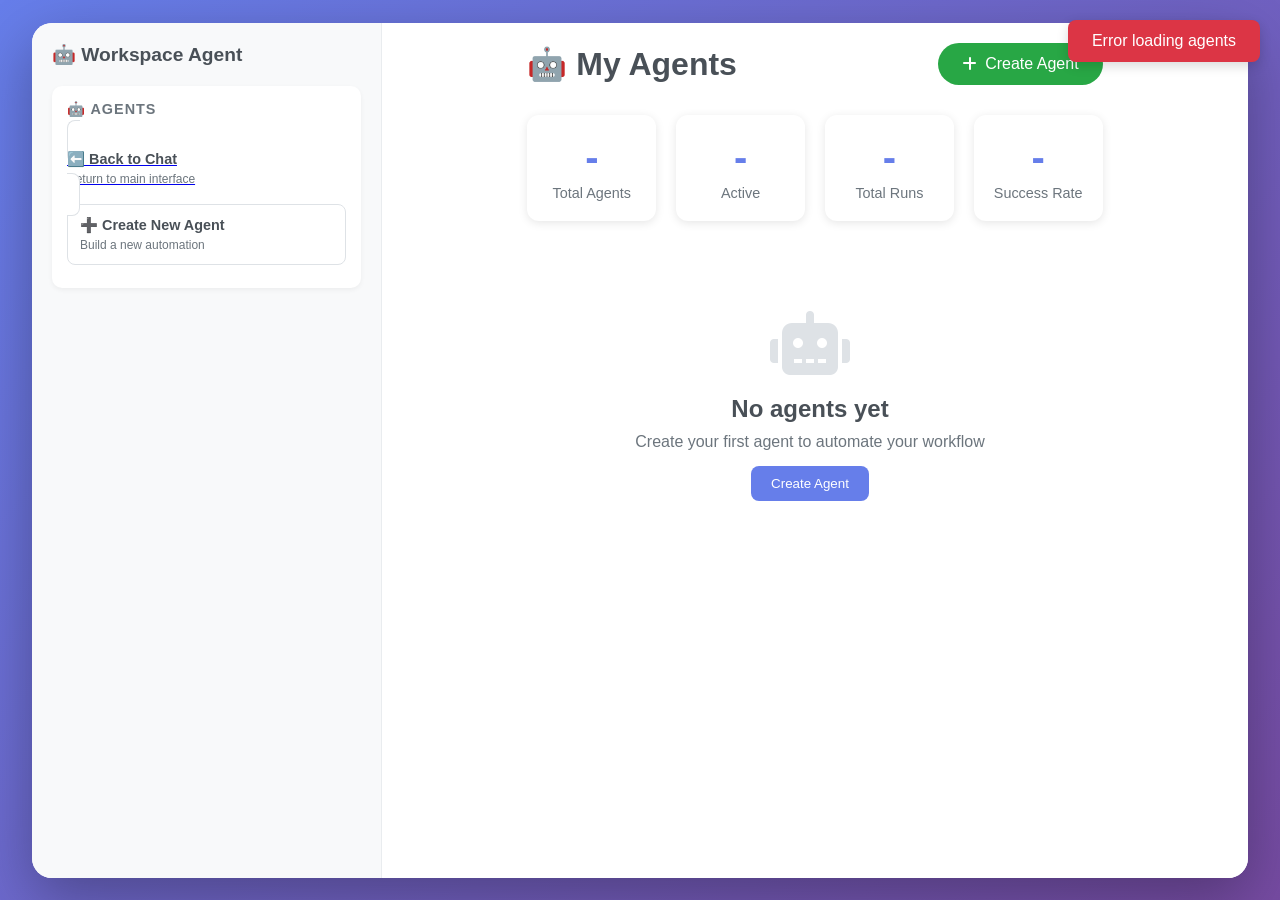
==== templates/agents.html @ d71be3e0 "New Repository" ====
<!DOCTYPE html>
<html lang="en">
<head>
    <meta charset="UTF-8">
    <meta name="viewport" content="width=device-width, initial-scale=1.0">
    <title>My Agents - Workspace Agent</title>
    <link rel="stylesheet" href="/static/style.css">
    <link rel="stylesheet" href="https://cdnjs.cloudflare.com/ajax/libs/font-awesome/6.0.0/css/all.min.css">
    <style>
        .agents-container {
            padding: 20px;
            max-width: 1200px;
            margin: 0 auto;
            height: 100%;
            display: flex;
            flex-direction: column;
        }
        
        .agents-header {
            display: flex;
            justify-content: space-between;
            align-items: center;
            margin-bottom: 30px;
            flex-shrink: 0;
        }
        
        .agents-header h1 {
            color: #495057;
            font-size: 2rem;
        }
        
        .create-agent-btn-large {
            background: #28a745;
            color: white;
            border: none;
            padding: 12px 24px;
            border-radius: 30px;
            font-size: 1rem;
            font-weight: 500;
            cursor: pointer;
            display: flex;
            align-items: center;
            gap: 8px;
            transition: all 0.2s;
        }
        
        .create-agent-btn-large:hover {
            background: #218838;
            transform: translateY(-2px);
            box-shadow: 0 5px 15px rgba(40, 167, 69, 0.3);
        }
        
        .stats-overview {
            display: grid;
            grid-template-columns: repeat(4, 1fr);
            gap: 20px;
            margin-bottom: 30px;
            flex-shrink: 0;
        }
        
        .stat-card {
            background: white;
            padding: 20px;
            border-radius: 12px;
            box-shadow: 0 2px 10px rgba(0,0,0,0.1);
            text-align: center;
        }
        
        .stat-value {
            font-size: 2.5rem;
            font-weight: bold;
            color: #667eea;
            margin-bottom: 5px;
        }
        
        .stat-label {
            color: #6c757d;
            font-size: 0.9rem;
        }
        
        .agent-grid {
            display: grid;
            grid-template-columns: repeat(auto-fill, minmax(350px, 1fr));
            gap: 20px;
            overflow-y: auto;
            padding-right: 10px;
        }
        
        .agent-card {
            background: white;
            border-radius: 12px;
            padding: 20px;
            box-shadow: 0 2px 10px rgba(0,0,0,0.1);
            transition: all 0.2s;
            border-left: 4px solid;
        }
        
        .agent-card.active {
            border-left-color: #28a745;
        }
        
        .agent-card.paused {
            border-left-color: #ffc107;
        }
        
        .agent-card.terminated {
            border-left-color: #dc3545;
            opacity: 0.7;
        }
        
        .agent-header {
            display: flex;
            justify-content: space-between;
            align-items: center;
            margin-bottom: 15px;
        }
        
        .agent-name {
            font-size: 1.2rem;
            font-weight: 600;
            color: #495057;
        }
        
        .agent-status {
            padding: 4px 12px;
            border-radius: 20px;
            font-size: 0.75rem;
            font-weight: 600;
            text-transform: uppercase;
        }
        
        .status-active {
            background: #d4edda;
            color: #155724;
        }
        
        .status-paused {
            background: #fff3cd;
            color: #856404;
        }
        
        .status-terminated {
            background: #f8d7da;
            color: #721c24;
        }
        
        .agent-trigger {
            background: #f8f9fa;
            padding: 12px;
            border-radius: 8px;
            margin: 10px 0;
            font-size: 0.9rem;
        }
        
        .trigger-label {
            font-weight: 600;
            color: #6c757d;
            margin-right: 5px;
        }
        
        .agent-actions-list {
            margin: 15px 0;
        }
        
        .action-item {
            padding: 8px;
            margin-bottom: 5px;
            background: #f8f9fa;
            border-radius: 6px;
            font-size: 0.9rem;
        }
        
        .action-item i {
            width: 20px;
            color: #667eea;
            margin-right: 8px;
        }
        
        .agent-stats {
            display: flex;
            justify-content: space-between;
            margin: 15px 0;
            padding: 10px 0;
            border-top: 1px solid #e9ecef;
            border-bottom: 1px solid #e9ecef;
        }
        
        .stat-item {
            text-align: center;
        }
        
        .stat-item-value {
            font-weight: 600;
            color: #495057;
        }
        
        .stat-item-label {
            font-size: 0.7rem;
            color: #6c757d;
        }
        
        .agent-actions {
            display: flex;
            gap: 10px;
            margin-top: 15px;
        }
        
        .agent-btn {
            flex: 1;
            padding: 8px;
            border: none;
            border-radius: 6px;
            cursor: pointer;
            font-size: 0.85rem;
            transition: all 0.2s;
        }
        
        .agent-btn-play {
            background: #28a745;
            color: white;
        }
        
        .agent-btn-play:hover {
            background: #218838;
        }
        
        .agent-btn-pause {
            background: #ffc107;
            color: #495057;
        }
        
        .agent-btn-pause:hover {
            background: #e0a800;
        }
        
        .agent-btn-stop {
            background: #dc3545;
            color: white;
        }
        
        .agent-btn-stop:hover {
            background: #c82333;
        }
        
        .agent-btn-edit {
            background: #6c757d;
            color: white;
        }
        
        .agent-btn-edit:hover {
            background: #5a6268;
        }
        
        .empty-state {
            text-align: center;
            padding: 60px;
            color: #6c757d;
            grid-column: 1 / -1;
        }
        
        .empty-state i {
            font-size: 4rem;
            margin-bottom: 20px;
            color: #dee2e6;
        }
        
        .empty-state h3 {
            font-size: 1.5rem;
            margin-bottom: 10px;
            color: #495057;
        }
        
        .back-btn {
            display: inline-flex;
            align-items: center;
            gap: 8px;
            padding: 10px 20px;
            background: #6c757d;
            color: white;
            text-decoration: none;
            border-radius: 8px;
            transition: background 0.2s;
        }
        
        .back-btn:hover {
            background: #5a6268;
        }
        
        /* Modal Styles */
        .modal {
            display: none;
            position: fixed;
            top: 0;
            left: 0;
            width: 100%;
            height: 100%;
            background: rgba(0,0,0,0.5);
            justify-content: center;
            align-items: center;
            z-index: 1000;
        }
        
        .modal.active {
            display: flex;
        }
        
        .modal-content {
            background: white;
            padding: 30px;
            border-radius: 15px;
            width: 90%;
            max-width: 600px;
            max-height: 80vh;
            overflow-y: auto;
        }
        
        .modal-content h2 {
            color: #495057;
            margin-bottom: 20px;
        }
        
        .modal-content h3 {
            color: #6c757d;
            font-size: 1rem;
            margin: 15px 0 10px;
        }
        
        .modal-content textarea {
            width: 100%;
            padding: 12px;
            margin-bottom: 15px;
            border: 2px solid #e9ecef;
            border-radius: 8px;
            font-size: 0.95rem;
            font-family: inherit;
        }
        
        .modal-content input[type="text"] {
            width: 100%;
            padding: 12px;
            margin-bottom: 15px;
            border: 2px solid #e9ecef;
            border-radius: 8px;
            font-size: 0.95rem;
        }
        
        .example-box {
            background: #f8f9fa;
            padding: 12px;
            border-radius: 8px;
            margin-bottom: 10px;
            cursor: pointer;
            transition: background 0.2s;
        }
        
        .example-box:hover {
            background: #e9ecef;
        }
        
        .example-box i {
            color: #667eea;
            margin-right: 8px;
        }
        
        .modal-actions {
            display: flex;
            gap: 10px;
            justify-content: flex-end;
            margin-top: 20px;
        }
        
        .btn-primary {
            background: #667eea;
            color: white;
            border: none;
            padding: 10px 20px;
            border-radius: 8px;
            cursor: pointer;
            transition: background 0.2s;
        }
        
        .btn-primary:hover {
            background: #5a67d8;
        }
        
        .btn-secondary {
            background: #e9ecef;
            color: #495057;
            border: none;
            padding: 10px 20px;
            border-radius: 8px;
            cursor: pointer;
            transition: background 0.2s;
        }
        
        .btn-secondary:hover {
            background: #dee2e6;
        }

        /* Notification Styles */
        .notification {
            position: fixed;
            top: 20px;
            right: 20px;
            padding: 12px 24px;
            color: white;
            border-radius: 8px;
            box-shadow: 0 4px 12px rgba(0,0,0,0.15);
            z-index: 9999;
            animation: slideIn 0.3s ease;
        }

        .notification.success {
            background: #28a745;
        }

        .notification.error {
            background: #dc3545;
        }

        @keyframes slideIn {
            from {
                transform: translateX(100%);
                opacity: 0;
            }
            to {
                transform: translateX(0);
                opacity: 1;
            }
        }

        @keyframes slideOut {
            from {
                transform: translateX(0);
                opacity: 1;
            }
            to {
                transform: translateX(100%);
                opacity: 0;
            }
        }
        
        @media (max-width: 768px) {
            .stats-overview {
                grid-template-columns: repeat(2, 1fr);
            }
            
            .agent-grid {
                grid-template-columns: 1fr;
            }
        }
    </style>
</head>
<body>
    <div class="container">
        <!-- Sidebar -->
        <div class="sidebar">
            <h2>🤖 Workspace Agent</h2>
            <div class="sidebar-section">
                <h3>🤖 AGENTS</h3>
                <a href="/" class="quick-action">
                    <h4>⬅️ Back to Chat</h4>
                    <p>Return to main interface</p>
                </a>
                <div class="quick-action" onclick="showCreateAgentModal()">
                    <h4>➕ Create New Agent</h4>
                    <p>Build a new automation</p>
                </div>
            </div>
        </div>
        
        <!-- Main Content -->
        <div class="main-content">
            <div class="agents-container">
                <div class="agents-header">
                    <h1>🤖 My Agents</h1>
                    <button class="create-agent-btn-large" onclick="showCreateAgentModal()">
                        <i class="fas fa-plus"></i> Create Agent
                    </button>
                </div>
                
                <!-- Stats Overview -->
                <div class="stats-overview" id="statsOverview">
                    <div class="stat-card">
                        <div class="stat-value" id="totalAgents">-</div>
                        <div class="stat-label">Total Agents</div>
                    </div>
                    <div class="stat-card">
                        <div class="stat-value" id="activeAgents">-</div>
                        <div class="stat-label">Active</div>
                    </div>
                    <div class="stat-card">
                        <div class="stat-value" id="totalRuns">-</div>
                        <div class="stat-label">Total Runs</div>
                    </div>
                    <div class="stat-card">
                        <div class="stat-value" id="successRate">-</div>
                        <div class="stat-label">Success Rate</div>
                    </div>
                </div>
                
                <!-- Agent Grid -->
                <div class="agent-grid" id="agentGrid">
                    <div class="empty-state">
                        <i class="fas fa-robot"></i>
                        <h3>No agents yet</h3>
                        <p>Create your first agent to automate your workflow</p>
                        <button class="btn-primary" onclick="showCreateAgentModal()" style="margin-top: 15px;">
                            Create Agent
                        </button>
                    </div>
                </div>
            </div>
        </div>
    </div>
    
    <!-- Create Agent Modal -->
    <div class="modal" id="createAgentModal">
        <div class="modal-content">
            <h2>🤖 Create New Agent</h2>
            <p style="color: #6c757d; margin-bottom: 20px;">Describe what you want to automate in plain English</p>
            
            <!-- Agent Name Input -->
            <div style="margin-bottom: 20px;">
                <label for="agentName" style="display: block; margin-bottom: 8px; color: #495057; font-weight: 500;">
                    Agent Name (optional)
                </label>
                <input type="text" id="agentName" placeholder="e.g., Email Forwarder, Task Reminder" 
                       style="width: 100%; padding: 12px; border: 2px solid #e9ecef; border-radius: 8px; font-size: 0.95rem;">
                <p style="font-size: 0.8rem; color: #6c757d; margin-top: 5px;">
                    If not specified, a name will be generated automatically
                </p>
            </div>
            
            <div style="margin-bottom: 20px;">
                <h3>📝 Examples (click to use)</h3>
                <div class="example-box" onclick="fillExample(1)">
                    <i class="fas fa-envelope"></i> "call it Email Forwarder: when I get email from venkat, forward it to shashank"
                </div>
                <div class="example-box" onclick="fillExample(2)">
                    <i class="fas fa-clock"></i> "name it Weekly Sync: every Monday at 10 AM, create task 'Weekly team sync'"
                </div>
                <div class="example-box" onclick="fillExample(3)">
                    <i class="fas fa-file"></i> "called Report Summarizer: when file is added to Drive folder 'Reports', summarize it"
                </div>
                <div class="example-box" onclick="fillExample(4)">
                    <i class="fas fa-tasks"></i> "Daily Task Lister: every day at 9 AM, list my pending tasks"
                </div>
            </div>
            
            <textarea id="agentDescription" rows="4" placeholder="Describe your agent in detail..." 
                      style="width: 100%; padding: 12px; border: 2px solid #e9ecef; border-radius: 8px; margin-bottom: 15px; font-family: inherit;"></textarea>
            
            <div class="modal-actions">
                <button class="btn-secondary" onclick="closeModal('createAgentModal')">Cancel</button>
                <button class="btn-primary" onclick="createAgent()">Create Agent</button>
            </div>
        </div>
    </div>
    
    <script>
        let agents = [];
        
        // Load agents on page load
        document.addEventListener('DOMContentLoaded', function() {
            loadAgents();
        });
        
        function loadAgents() {
            fetch('/api/agents')
                .then(res => res.json())
                .then(data => {
                    if (data.success && data.data) {
                        agents = data.data;
                        displayAgents(agents);
                        updateStats(agents);
                    }
                })
                .catch(err => {
                    console.error('Error loading agents:', err);
                    showNotification('Error loading agents', 'error');
                });
        }
        
        function displayAgents(agents) {
            const grid = document.getElementById('agentGrid');
            
            if (!agents || agents.length === 0) {
                grid.innerHTML = `
                    <div class="empty-state">
                        <i class="fas fa-robot"></i>
                        <h3>No agents yet</h3>
                        <p>Create your first agent to automate your workflow</p>
                        <button class="btn-primary" onclick="showCreateAgentModal()" style="margin-top: 15px;">
                            Create Agent
                        </button>
                    </div>
                `;
                return;
            }
            
            let html = '';
            agents.forEach((agent, index) => {
                // CRITICAL: Get the ID safely
                let agentId = agent._id || agent.id;
                
                // If no ID found, skip this agent
                if (!agentId) {
                    console.error('❌ Agent has no ID:', agent);
                    return;
                }
                
                // Convert to string and trim
                agentId = String(agentId).trim();
                
                const statusClass = agent.status === 'active' ? 'status-active' : 
                                   agent.status === 'paused' ? 'status-paused' : 'status-terminated';
                
                // Parse actions
                let actionsHtml = '';
                if (agent.actions && agent.actions.length > 0) {
                    agent.actions.forEach(action => {
                        let icon = 'fa-bolt';
                        if (action.type === 'forward_email') icon = 'fa-forward';
                        else if (action.type === 'create_task') icon = 'fa-tasks';
                        else if (action.type === 'send_reply') icon = 'fa-reply';
                        else if (action.type === 'summarize_and_email') icon = 'fa-file-alt';
                        
                        actionsHtml += `
                            <div class="action-item">
                                <i class="fas ${icon}"></i>
                                ${action.type.replace(/_/g, ' ')}: ${JSON.stringify(action)}
                            </div>
                        `;
                    });
                }
                
                // Trigger display
                let triggerDisplay = `${agent.trigger_type}: `;
                if (agent.trigger_config) {
                    triggerDisplay += JSON.stringify(agent.trigger_config);
                }
                
                // Escape agent name for onclick (handle quotes)
                const escapedName = agent.name.replace(/'/g, "\\'");
                
                html += `
                    <div class="agent-card ${agent.status}" data-agent-id="${agentId}">
                        <div class="agent-header">
                            <span class="agent-name">${agent.name}</span>
                            <span class="agent-status ${statusClass}">${agent.status}</span>
                        </div>
                        
                        <div class="agent-trigger">
                            <span class="trigger-label">Trigger:</span> ${triggerDisplay}
                        </div>
                        
                        <div class="agent-actions-list">
                            ${actionsHtml || '<div class="action-item">No actions configured</div>'}
                        </div>
                        
                        <div class="agent-stats">
                            <div class="stat-item">
                                <div class="stat-item-value">${agent.run_count || 0}</div>
                                <div class="stat-item-label">Runs</div>
                            </div>
                            <div class="stat-item">
                                <div class="stat-item-value">${agent.success_count || 0}</div>
                                <div class="stat-item-label">Success</div>
                            </div>
                            <div class="stat-item">
                                <div class="stat-item-value">${agent.last_run ? new Date(agent.last_run).toLocaleDateString() : 'Never'}</div>
                                <div class="stat-item-label">Last Run</div>
                            </div>
                        </div>
                        
                        <div class="agent-actions">
                            ${agent.status === 'active' ? 
                                `<button class="agent-btn agent-btn-pause" onclick="updateStatus('${agentId}', 'paused', event)">
                                    <i class="fas fa-pause"></i> Pause
                                </button>` : 
                                `<button class="agent-btn agent-btn-play" onclick="updateStatus('${agentId}', 'active', event)">
                                    <i class="fas fa-play"></i> Activate
                                </button>`
                            }
                            <button class="agent-btn agent-btn-stop" onclick="deleteAgent('${agentId}', '${escapedName}', event)">
                                <i class="fas fa-stop"></i> Delete
                            </button>
                        </div>
                    </div>
                `;
            });
            
            grid.innerHTML = html;
        }
        
        function updateStats(agents) {
            const total = agents.length;
            const active = agents.filter(a => a.status === 'active').length;
            const totalRuns = agents.reduce((sum, a) => sum + (a.run_count || 0), 0);
            const totalSuccess = agents.reduce((sum, a) => sum + (a.success_count || 0), 0);
            const successRate = totalRuns > 0 ? Math.round((totalSuccess / totalRuns) * 100) : 0;
            
            document.getElementById('totalAgents').textContent = total;
            document.getElementById('activeAgents').textContent = active;
            document.getElementById('totalRuns').textContent = totalRuns;
            document.getElementById('successRate').textContent = successRate + '%';
        }
        
        function showCreateAgentModal() {
            document.getElementById('createAgentModal').classList.add('active');
        }
        
        function closeModal(modalId) {
            document.getElementById(modalId).classList.remove('active');
        }
        
        function fillExample(num) {
            const examples = [
                {
                    desc: "when I get email from venkat, forward it to shashank",
                    name: "Email Forwarder"
                },
                {
                    desc: "every Monday at 10 AM, create task 'Weekly team sync'",
                    name: "Weekly Sync"
                },
                {
                    desc: "when file is added to Drive folder 'Reports', summarize it",
                    name: "Report Summarizer"
                },
                {
                    desc: "every day at 9 AM, list my pending tasks",
                    name: "Daily Task Lister"
                }
            ];
            
            document.getElementById('agentDescription').value = examples[num-1].desc;
            document.getElementById('agentName').value = examples[num-1].name;
        }
        
        function createAgent() {
            const description = document.getElementById('agentDescription').value;
            const customName = document.getElementById('agentName').value.trim();
            
            if (!description) {
                alert('Please describe your agent');
                return;
            }
            
            // If user provided a custom name, prepend it to the description
            let finalDescription = description;
            if (customName) {
                // Check if description already has a name pattern
                if (!description.toLowerCase().includes('call it') && 
                    !description.toLowerCase().includes('name it') && 
                    !description.toLowerCase().includes('called') &&
                    !description.match(/^[a-zA-Z0-9\s_-]+:/)) {
                    // Add the name to the beginning
                    finalDescription = `call it "${customName}": ${description}`;
                }
            }
            
            // Show loading state
            const createBtn = document.querySelector('#createAgentModal .btn-primary');
            const originalText = createBtn.textContent;
            createBtn.disabled = true;
            createBtn.innerHTML = '<i class="fas fa-spinner fa-spin"></i> Creating...';
            
            fetch('/api/agents/create', {
                method: 'POST',
                headers: { 'Content-Type': 'application/json' },
                body: JSON.stringify({ description: finalDescription })
            })
            .then(res => res.json())
            .then(data => {
                if (data.success) {
                    showNotification('✅ Agent created successfully!', 'success');
                    closeModal('createAgentModal');
                    document.getElementById('agentDescription').value = '';
                    document.getElementById('agentName').value = '';
                    loadAgents();
                } else {
                    showNotification('❌ ' + (data.message || 'Failed to create agent'), 'error');
                }
            })
            .catch(err => {
                console.error('Error:', err);
                showNotification('❌ Error creating agent', 'error');
            })
            .finally(() => {
                createBtn.disabled = false;
                createBtn.textContent = originalText;
            });
        }
        
        function updateStatus(agentId, status, event) {
            // If agentId is an object, try to extract the ID
            if (agentId && typeof agentId === 'object') {
                console.error('❌ agentId is an object!', agentId);
                showNotification('Error: Invalid agent ID format', 'error');
                return;
            }
            
            // Ensure it's a string
            const safeAgentId = String(agentId).trim();
            
            // Validate it's a 24-character hex string
            const isValidObjectId = /^[0-9a-fA-F]{24}$/.test(safeAgentId);
            
            if (!isValidObjectId) {
                console.error('❌ Invalid ObjectId format:', safeAgentId);
                showNotification(`Error: Invalid agent ID format`, 'error');
                return;
            }
            
            // Show loading state on the button
            const button = event?.target;
            if (button) {
                const originalText = button.innerHTML;
                button.disabled = true;
                button.innerHTML = '<i class="fas fa-spinner fa-spin"></i>';
                button.dataset.originalText = originalText;
            }
            
            fetch(`/api/agents/${safeAgentId}/status`, {
                method: 'PUT',
                headers: { 'Content-Type': 'application/json' },
                body: JSON.stringify({ status: status })
            })
            .then(res => res.json())
            .then(data => {
                if (data.success) {
                    showNotification(`✅ Agent ${status} successfully`, 'success');
                    loadAgents();
                } else {
                    showNotification(data.message || `Failed to ${status} agent`, 'error');
                    if (button) {
                        button.disabled = false;
                        button.innerHTML = button.dataset.originalText || (status === 'paused' ? 'Pause' : 'Activate');
                    }
                }
            })
            .catch(err => {
                console.error('Error:', err);
                showNotification('Error updating agent', 'error');
                if (button) {
                    button.disabled = false;
                    button.innerHTML = button.dataset.originalText || (status === 'paused' ? 'Pause' : 'Activate');
                }
            });
        }
        
        function deleteAgent(agentId, agentName, event) {
            // If agentId is an object, try to extract the ID
            if (agentId && typeof agentId === 'object') {
                console.error('❌ agentId is an object!', agentId);
                showNotification('Error: Invalid agent ID format', 'error');
                return;
            }
            
            // Ensure it's a string
            const safeAgentId = String(agentId).trim();
            
            // Validate it's a 24-character hex string
            const isValidObjectId = /^[0-9a-fA-F]{24}$/.test(safeAgentId);
            
            if (!isValidObjectId) {
                console.error('❌ Invalid ObjectId format:', safeAgentId);
                showNotification('Error: Invalid agent ID format', 'error');
                return;
            }
            
            if (!confirm(`Are you sure you want to delete "${agentName}"? This cannot be undone.`)) {
                return;
            }
            
            // Show loading state on the button
            const button = event?.target;
            if (button) {
                const originalText = button.innerHTML;
                button.disabled = true;
                button.innerHTML = '<i class="fas fa-spinner fa-spin"></i>';
                button.dataset.originalText = originalText;
            }
            
            fetch(`/api/agents/${safeAgentId}`, {
                method: 'DELETE'
            })
            .then(res => res.json())
            .then(data => {
                if (data.success) {
                    showNotification('✅ Agent deleted successfully', 'success');
                    loadAgents();
                } else {
                    showNotification(data.message || 'Failed to delete agent', 'error');
                    if (button) {
                        button.disabled = false;
                        button.innerHTML = button.dataset.originalText || 'Delete';
                    }
                }
            })
            .catch(err => {
                console.error('Error:', err);
                showNotification('Error deleting agent', 'error');
                if (button) {
                    button.disabled = false;
                    button.innerHTML = button.dataset.originalText || 'Delete';
                }
            });
        }
        
        // Notification function
        function showNotification(message, type = 'success') {
            const notification = document.createElement('div');
            notification.className = `notification ${type}`;
            notification.textContent = message;
            document.body.appendChild(notification);
            
            setTimeout(() => {
                notification.style.animation = 'slideOut 0.3s ease';
                setTimeout(() => notification.remove(), 300);
            }, 3000);
        }
    </script>
</body>
</html>
---- static/style.css ----
/* static/style.css */

* {
    margin: 0;
    padding: 0;
    box-sizing: border-box;
}

body {
    font-family: -apple-system, BlinkMacSystemFont, 'Segoe UI', Roboto, Oxygen, Ubuntu, sans-serif;
    background: linear-gradient(135deg, #667eea 0%, #764ba2 100%);
    height: 100vh;
    display: flex;
    justify-content: center;
    align-items: center;
}

.container {
    width: 95%;
    max-width: 1600px;
    height: 95vh;
    background: white;
    border-radius: 20px;
    box-shadow: 0 20px 60px rgba(0,0,0,0.3);
    display: flex;
    overflow: hidden;
}

/* Sidebar */
.sidebar {
    width: 350px;
    background: #f8f9fa;
    border-right: 1px solid #e9ecef;
    padding: 20px;
    overflow-y: auto;
}

.sidebar h2 {
    color: #495057;
    margin-bottom: 20px;
    font-size: 1.2rem;
}

.sidebar-section {
    margin-bottom: 25px;
    background: white;
    border-radius: 10px;
    padding: 15px;
    box-shadow: 0 2px 5px rgba(0,0,0,0.05);
}

.sidebar-section h3 {
    color: #6c757d;
    font-size: 0.9rem;
    margin-bottom: 15px;
    text-transform: uppercase;
    letter-spacing: 1px;
    display: flex;
    align-items: center;
    gap: 5px;
}

.quick-action {
    padding: 12px;
    border-radius: 8px;
    margin-bottom: 8px;
    cursor: pointer;
    border: 1px solid #dee2e6;
    transition: all 0.2s;
    background: white;
}

.quick-action:hover {
    background: #e9ecef;
    transform: translateX(5px);
}

.quick-action h4 {
    font-size: 0.9rem;
    color: #495057;
    margin-bottom: 4px;
}

.quick-action p {
    font-size: 0.75rem;
    color: #6c757d;
}

.task-action { border-left: 3px solid #28a745; }
.note-action { border-left: 3px solid #ffc107; }
.calendar-action { border-left: 3px solid #17a2b8; }
.meet-action { border-left: 3px solid #dc3545; }
.image-action { border-left: 3px solid #ff6b6b; }
.file-action { border-left: 3px solid #6c757d; }
.summary-action { border-left: 3px solid #28a745; }

/* Main Content */
.main-content {
    flex: 1;
    display: flex;
    flex-direction: column;
    background: white;
}

/* Header */
.header {
    padding: 15px 20px;
    border-bottom: 1px solid #e9ecef;
    background: white;
    display: flex;
    justify-content: space-between;
    align-items: center;
}

.header h1 {
    color: #495057;
    font-size: 1.3rem;
}

.header p {
    color: #6c757d;
    font-size: 0.9rem;
}

/* ========== DROPDOWN STYLES ========== */
.dropdown {
    position: relative;
    display: inline-block;
}

.dropdown-btn {
    color: white;
    border: none;
    padding: 10px 20px;
    border-radius: 25px;
    cursor: pointer;
    font-size: 0.95rem;
    font-weight: 500;
    display: flex;
    align-items: center;
    gap: 8px;
    transition: all 0.2s;
}

.dropdown-btn i {
    font-size: 1.1rem;
}

.filter-btn {
    background: #667eea;
}

.filter-btn:hover {
    background: #5a67d8;
    transform: translateY(-2px);
    box-shadow: 0 5px 15px rgba(102, 126, 234, 0.3);
}

.friends-btn {
    background: #28a745;
}

.friends-btn:hover {
    background: #218838;
    transform: translateY(-2px);
    box-shadow: 0 5px 15px rgba(40, 167, 69, 0.3);
}

/* Quick Actions Button - NEW */
.quick-actions-btn {
    background: #ff6b6b;
}

.quick-actions-btn:hover {
    background: #ff5252;
    transform: translateY(-2px);
    box-shadow: 0 5px 15px rgba(255, 107, 107, 0.3);
}

/* Agents Button - NEW */
.agents-btn {
    background: #9c88ff;
}

.agents-btn:hover {
    background: #8c76ff;
    transform: translateY(-2px);
    box-shadow: 0 5px 15px rgba(156, 136, 255, 0.3);
}

/* Analytics Button - NEW */
.analytics-btn {
    background: #17a2b8;
    color: white;
    border: none;
    padding: 10px 20px;
    border-radius: 25px;
    cursor: pointer;
    font-size: 0.95rem;
    font-weight: 500;
    display: flex;
    align-items: center;
    gap: 8px;
    transition: all 0.2s;
    text-decoration: none;
}

.analytics-btn:hover {
    background: #138496;
    transform: translateY(-2px);
    box-shadow: 0 5px 15px rgba(23, 162, 184, 0.3);
}

/* History Button */
.history-btn {
    background: #6c757d;
    color: white;
    border: none;
    padding: 10px 20px;
    border-radius: 25px;
    cursor: pointer;
    font-size: 0.95rem;
    font-weight: 500;
    display: flex;
    align-items: center;
    gap: 8px;
    transition: all 0.2s;
    text-decoration: none;
}

.history-btn:hover {
    background: #5a6268;
    transform: translateY(-2px);
    box-shadow: 0 5px 15px rgba(108, 117, 125, 0.3);
}

.history-btn i {
    font-size: 1.1rem;
}

.dropdown-content {
    display: none;
    position: absolute;
    top: 100%;
    right: 0;
    background: white;
    min-width: 280px;
    max-width: 350px;
    border-radius: 12px;
    box-shadow: 0 10px 30px rgba(0,0,0,0.2);
    z-index: 1000;
    margin-top: 10px;
    overflow: hidden;
}

.dropdown-content.show {
    display: block;
    animation: slideDown 0.3s ease;
}

@keyframes slideDown {
    from {
        opacity: 0;
        transform: translateY(-10px);
    }
    to {
        opacity: 1;
        transform: translateY(0);
    }
}

/* Wide dropdown for Quick Actions - NEW */
.dropdown-wide {
    width: 700px !important;
    max-width: 700px !important;
    padding: 15px;
}

.dropdown-grid {
    display: grid;
    grid-template-columns: repeat(4, 1fr);
    gap: 15px;
}

.dropdown-column {
    display: flex;
    flex-direction: column;
}

.dropdown-column a {
    margin-bottom: 5px;
    padding: 8px 10px;
    color: #495057;
    text-decoration: none;
    border-radius: 6px;
    transition: background 0.2s;
    font-size: 0.9rem;
}

.dropdown-column a:hover {
    background: #f8f9fa;
}

.dropdown-column a i {
    width: 20px;
    margin-right: 8px;
    color: #667eea;
}

.dropdown-section {
    padding: 15px;
    border-bottom: 1px solid #e9ecef;
}

.dropdown-section:last-child {
    border-bottom: none;
}

.dropdown-section-title {
    font-size: 0.8rem;
    font-weight: 600;
    color: #6c757d;
    text-transform: uppercase;
    letter-spacing: 0.5px;
    margin-bottom: 10px;
}

.dropdown-content a {
    color: #495057;
    padding: 10px 15px;
    text-decoration: none;
    display: flex;
    align-items: center;
    gap: 10px;
    border-radius: 8px;
    transition: all 0.2s;
    font-size: 0.95rem;
    cursor: pointer;
}

.dropdown-content a i {
    width: 20px;
}

.filter-option i {
    color: #667eea;
}

.dropdown-content a:hover {
    background: #f8f9fa;
    transform: translateX(5px);
}

.filter-option.active {
    background: #e3f2fd;
    color: #667eea;
    font-weight: 500;
}

.filter-option.active i {
    color: #667eea;
}

/* Create Agent Button - NEW */
.create-agent-btn {
    background: none;
    border: 1px dashed #28a745;
    color: #28a745;
    padding: 6px 12px;
    border-radius: 20px;
    cursor: pointer;
    font-size: 0.8rem;
    transition: all 0.2s;
}

.create-agent-btn:hover {
    background: #28a745;
    color: white;
}

/* Agents Mini List - NEW */
.agents-mini-list {
    max-height: 200px;
    overflow-y: auto;
}

.agent-mini-item {
    display: flex;
    justify-content: space-between;
    align-items: center;
    padding: 8px 12px;
    border-radius: 6px;
    margin-bottom: 5px;
    background: #f8f9fa;
}

.agent-mini-name {
    font-weight: 500;
    color: #495057;
    font-size: 0.9rem;
}

.agent-mini-status {
    font-size: 0.7rem;
    padding: 2px 6px;
    border-radius: 10px;
    margin-left: 5px;
}

.status-active {
    background: #d4edda;
    color: #155724;
}

.status-paused {
    background: #fff3cd;
    color: #856404;
}

.status-terminated {
    background: #f8d7da;
    color: #721c24;
}

.agent-mini-actions {
    display: flex;
    gap: 5px;
}

.agent-mini-btn {
    background: none;
    border: none;
    cursor: pointer;
    font-size: 0.8rem;
    padding: 4px;
    border-radius: 4px;
}

.agent-mini-btn:hover {
    background: #e9ecef;
}

.view-all-agents {
    color: #667eea;
    text-decoration: none;
    font-size: 0.9rem;
}

.view-all-agents:hover {
    text-decoration: underline;
}

/* Suggestions List - NEW */
.suggestions-list {
    max-height: 200px;
    overflow-y: auto;
}

.suggestion-item {
    padding: 10px;
    margin-bottom: 5px;
    background: #f8f9fa;
    border-radius: 6px;
    cursor: pointer;
    transition: background 0.2s;
}

.suggestion-item:hover {
    background: #e3f2fd;
}

.suggestion-item i {
    margin-right: 8px;
    color: #667eea;
}

/* Friends list in dropdown */
.friends-list-mini {
    max-height: 200px;
    overflow-y: auto;
    margin-top: 5px;
}

.friend-item-mini {
    display: flex;
    align-items: center;
    justify-content: space-between;
    padding: 8px 12px;
    border-radius: 6px;
    transition: background 0.2s;
    font-size: 0.9rem;
    cursor: pointer;
}

.friend-item-mini:hover {
    background: #f8f9fa;
}

.friend-name-mini {
    font-weight: 500;
    color: #495057;
}

.friend-email-mini {
    font-size: 0.75rem;
    color: #6c757d;
    max-width: 150px;
    overflow: hidden;
    text-overflow: ellipsis;
    white-space: nowrap;
}

/* Friends Modal Styles */
.friend-item {
    display: flex;
    align-items: center;
    justify-content: space-between;
    padding: 12px;
    border-bottom: 1px solid #e9ecef;
}

.friend-item:last-child {
    border-bottom: none;
}

.friend-info {
    flex: 1;
}

.friend-name {
    font-weight: 600;
    color: #495057;
    margin-bottom: 4px;
}

.friend-email {
    font-size: 0.85rem;
    color: #6c757d;
}

.friend-actions {
    display: flex;
    gap: 8px;
}

.friend-edit-btn, .friend-delete-btn {
    padding: 6px 12px;
    border: none;
    border-radius: 4px;
    cursor: pointer;
    font-size: 0.85rem;
    transition: all 0.2s;
}

.friend-edit-btn {
    background: #ffc107;
    color: #495057;
}

.friend-edit-btn:hover {
    background: #e0a800;
}

.friend-delete-btn {
    background: #dc3545;
    color: white;
}

.friend-delete-btn:hover {
    background: #c82333;
}

.no-friends {
    text-align: center;
    color: #6c757d;
    padding: 30px;
    font-style: italic;
}

/* User Menu Styles */
.user-menu {
    position: relative;
}

.user-menu-btn {
    background: none;
    border: none;
    cursor: pointer;
    display: flex;
    align-items: center;
    gap: 8px;
    padding: 5px 10px;
    border-radius: 20px;
    background: #f8f9fa;
    transition: all 0.2s;
}

.user-menu-btn:hover {
    background: #e9ecef;
}

.user-avatar {
    width: 30px;
    height: 30px;
    border-radius: 50%;
    object-fit: cover;
}

.user-name {
    color: #495057;
    font-size: 0.9rem;
    font-weight: 500;
}

.user-dropdown {
    display: none;
    position: absolute;
    top: 100%;
    right: 0;
    background: white;
    min-width: 220px;
    border-radius: 8px;
    box-shadow: 0 5px 20px rgba(0,0,0,0.15);
    z-index: 1000;
    margin-top: 10px;
    overflow: hidden;
}

.user-dropdown.show {
    display: block;
    animation: slideDown 0.2s ease;
}

.user-dropdown-header {
    padding: 15px;
    border-bottom: 1px solid #e9ecef;
    background: #f8f9fa;
}

.user-dropdown-name {
    font-weight: 600;
    color: #495057;
    margin-bottom: 4px;
}

.user-dropdown-email {
    font-size: 0.8rem;
    color: #6c757d;
    word-break: break-all;
}

.user-dropdown-item {
    display: flex;
    align-items: center;
    gap: 10px;
    padding: 12px 15px;
    color: #dc3545;
    text-decoration: none;
    transition: background 0.2s;
}

.user-dropdown-item:hover {
    background: #f8f9fa;
}

.user-dropdown-item i {
    width: 20px;
    font-size: 1rem;
}

/* Chat Area */
.chat-area {
    flex: 1;
    padding: 20px;
    overflow-y: auto;
    background: #f8f9fa;
}

.message {
    margin-bottom: 20px;
    max-width: 80%;
    animation: fadeIn 0.3s;
}

@keyframes fadeIn {
    from { opacity: 0; transform: translateY(10px); }
    to { opacity: 1; transform: translateY(0); }
}

.user-message {
    margin-left: auto;
}

.message-content {
    padding: 12px 16px;
    border-radius: 12px;
    font-size: 0.95rem;
    line-height: 1.4;
}

.user-message .message-content {
    background: #667eea;
    color: white;
    border-bottom-right-radius: 4px;
}

.bot-message .message-content {
    background: white;
    color: #495057;
    border-bottom-left-radius: 4px;
    box-shadow: 0 2px 5px rgba(0,0,0,0.1);
}

/* System message style for voice transcripts */
.message.system-message .message-content {
    background: #e9ecef;
    color: #495057;
    font-style: italic;
    border-left: 3px solid #6c757d;
}

.message-time {
    font-size: 0.7rem;
    color: #adb5bd;
    margin-top: 4px;
    margin-left: 8px;
}

/* Task List */
.task-list {
    background: white;
    border-radius: 8px;
    padding: 15px;
    margin-top: 10px;
}

.task-item {
    display: flex;
    align-items: center;
    padding: 10px;
    border-bottom: 1px solid #e9ecef;
}

.task-item:last-child {
    border-bottom: none;
}

.task-checkbox {
    margin-right: 10px;
    width: 20px;
    height: 20px;
    cursor: pointer;
}

.task-content {
    flex: 1;
}

.task-title {
    font-weight: 500;
    color: #495057;
}

.task-title.completed {
    text-decoration: line-through;
    color: #6c757d;
}

.task-due {
    font-size: 0.8rem;
    color: #6c757d;
}

.task-actions {
    display: flex;
    gap: 5px;
}

.task-btn {
    padding: 4px 8px;
    font-size: 0.7rem;
    border: 1px solid #dee2e6;
    background: white;
    border-radius: 4px;
    cursor: pointer;
}

.task-btn:hover {
    background: #667eea;
    color: white;
}

/* Notes Grid */
.notes-grid {
    display: grid;
    grid-template-columns: repeat(auto-fill, minmax(250px, 1fr));
    gap: 15px;
    margin-top: 15px;
}

.note-card {
    background: white;
    border-radius: 8px;
    padding: 15px;
    box-shadow: 0 2px 5px rgba(0,0,0,0.1);
    cursor: pointer;
    transition: transform 0.2s;
    border-left: 3px solid #ffc107;
}

.note-card:hover {
    transform: translateY(-2px);
    box-shadow: 0 5px 15px rgba(0,0,0,0.1);
}

.note-title {
    font-weight: 600;
    color: #495057;
    margin-bottom: 8px;
}

.note-preview {
    color: #6c757d;
    font-size: 0.85rem;
    line-height: 1.4;
    max-height: 60px;
    overflow: hidden;
}

.note-date {
    font-size: 0.7rem;
    color: #adb5bd;
    margin-top: 8px;
}

/* Calendar Events */
.event-list {
    background: white;
    border-radius: 8px;
    padding: 15px;
    margin-top: 10px;
}

.event-item {
    display: flex;
    padding: 12px;
    border-bottom: 1px solid #e9ecef;
}

.event-item:last-child {
    border-bottom: none;
}

.event-time {
    min-width: 100px;
    color: #6c757d;
    font-size: 0.9rem;
}

.event-details {
    flex: 1;
}

.event-title {
    font-weight: 500;
    color: #495057;
    margin-bottom: 4px;
}

.event-link {
    color: #667eea;
    text-decoration: none;
    font-size: 0.8rem;
}

/* Meet Card */
.meet-card {
    background: linear-gradient(135deg, #667eea 0%, #764ba2 100%);
    color: white;
    border-radius: 10px;
    padding: 20px;
    margin: 15px 0;
}

.meet-link {
    background: white;
    color: #495057;
    padding: 10px;
    border-radius: 5px;
    margin-top: 10px;
    word-break: break-all;
}

.meet-link a {
    color: #667eea;
    text-decoration: none;
}

/* File List */
.file-list {
    background: white;
    border-radius: 8px;
    padding: 10px;
    margin-top: 10px;
}

.file-item {
    display: flex;
    align-items: center;
    padding: 8px;
    border-bottom: 1px solid #e9ecef;
    cursor: pointer;
    transition: background 0.2s;
}

.file-item:hover {
    background: #f8f9fa;
}

.file-item:last-child {
    border-bottom: none;
}

.file-icon {
    width: 30px;
    height: 30px;
    background: #e9ecef;
    border-radius: 6px;
    display: flex;
    align-items: center;
    justify-content: center;
    margin-right: 10px;
    font-size: 1.2rem;
}

.file-info {
    flex: 1;
}

.file-name {
    font-weight: 500;
    color: #495057;
    font-size: 0.9rem;
}

.file-type {
    font-size: 0.7rem;
    color: #6c757d;
}

.file-actions {
    display: flex;
    gap: 5px;
}

.file-action-btn {
    padding: 4px 8px;
    font-size: 0.7rem;
    border: 1px solid #dee2e6;
    background: white;
    border-radius: 4px;
    cursor: pointer;
    color: #495057;
}

.file-action-btn:hover {
    background: #667eea;
    color: white;
    border-color: #667eea;
}

/* Image Gallery */
.image-gallery {
    display: grid;
    grid-template-columns: repeat(auto-fill, minmax(150px, 1fr));
    gap: 15px;
    margin-top: 15px;
}

.image-card {
    background: white;
    border-radius: 8px;
    overflow: hidden;
    box-shadow: 0 2px 5px rgba(0,0,0,0.1);
    cursor: pointer;
    transition: transform 0.2s;
}

.image-card:hover {
    transform: scale(1.05);
}

.image-thumbnail {
    width: 100%;
    height: 120px;
    object-fit: cover;
    background: #f8f9fa;
}

.image-info {
    padding: 8px;
}

.image-name {
    font-size: 0.8rem;
    color: #495057;
    white-space: nowrap;
    overflow: hidden;
    text-overflow: ellipsis;
}

.image-size {
    font-size: 0.7rem;
    color: #6c757d;
}

/* Full Image View */
.full-image-container {
    background: white;
    border-radius: 8px;
    padding: 20px;
    text-align: center;
}

.full-image {
    max-width: 100%;
    max-height: 400px;
    border-radius: 8px;
    margin-bottom: 15px;
}

.image-actions {
    display: flex;
    gap: 10px;
    justify-content: center;
    margin-top: 15px;
}

/* Folder View */
.folder-view {
    background: white;
    border-radius: 8px;
    padding: 15px;
}

.folder-header {
    display: flex;
    align-items: center;
    margin-bottom: 15px;
    padding-bottom: 10px;
    border-bottom: 1px solid #e9ecef;
}

.folder-icon {
    font-size: 2rem;
    margin-right: 10px;
}

.folder-title {
    font-size: 1.2rem;
    color: #495057;
}

.folder-section {
    margin: 20px 0;
}

.folder-section h4 {
    color: #6c757d;
    margin-bottom: 10px;
}

/* Draft Editor */
.draft-editor {
    background: white;
    border-radius: 8px;
    padding: 15px;
    margin-top: 10px;
    border: 1px solid #e9ecef;
}

.draft-header {
    display: flex;
    justify-content: space-between;
    align-items: center;
    margin-bottom: 10px;
    padding-bottom: 10px;
    border-bottom: 1px solid #e9ecef;
}

.draft-type {
    background: #e9ecef;
    padding: 4px 8px;
    border-radius: 12px;
    font-size: 0.7rem;
    color: #495057;
}

.draft-type.summary {
    background: #d4edda;
    color: #155724;
}

.draft-type.image {
    background: #f8d7da;
    color: #721c24;
}

.draft-subject {
    font-weight: 600;
    color: #495057;
    margin-bottom: 10px;
}

.draft-body {
    color: #495057;
    line-height: 1.6;
    white-space: pre-wrap;
    font-size: 0.9rem;
    max-height: 300px;
    overflow-y: auto;
    padding: 10px;
    background: #f8f9fa;
    border-radius: 6px;
}

.summary-preview {
    background: #fff3cd;
    border-left: 4px solid #ffc107;
    padding: 10px;
    margin: 10px 0;
    border-radius: 4px;
}

.summary-preview h4 {
    color: #856404;
    margin-bottom: 5px;
    font-size: 0.9rem;
}

.draft-actions {
    display: flex;
    gap: 10px;
    margin-top: 15px;
    flex-wrap: wrap;
}

.draft-btn {
    padding: 8px 16px;
    border: none;
    border-radius: 6px;
    cursor: pointer;
    font-size: 0.9rem;
    transition: all 0.2s;
}

.draft-btn-primary {
    background: #667eea;
    color: white;
}

.draft-btn-primary:hover {
    background: #5a67d8;
}

.draft-btn-success {
    background: #28a745;
    color: white;
}

.draft-btn-success:hover {
    background: #218838;
}

.draft-btn-secondary {
    background: #6c757d;
    color: white;
}

.draft-btn-secondary:hover {
    background: #5a6268;
}

.draft-btn-outline {
    background: white;
    border: 1px solid #667eea;
    color: #667eea;
}

.draft-btn-outline:hover {
    background: #667eea;
    color: white;
}

/* Input Area */
.input-area {
    padding: 15px 20px;
    border-top: 1px solid #e9ecef;
    background: white;
}

.input-container {
    display: flex;
    gap: 10px;
}

#commandInput {
    flex: 1;
    padding: 12px 16px;
    border: 2px solid #e9ecef;
    border-radius: 25px;
    font-size: 1rem;
    outline: none;
    transition: border-color 0.2s;
}

#commandInput:focus {
    border-color: #667eea;
}

#voiceBtn {
    width: 50px;
    height: 50px;
    border: none;
    background: #667eea;
    color: white;
    border-radius: 25px;
    cursor: pointer;
    font-size: 1.2rem;
    transition: all 0.2s;
}

#voiceBtn.recording {
    background: #dc3545;
    animation: pulse 1.5s infinite;
}

#voiceBtn:hover {
    transform: scale(1.05);
}

@keyframes pulse {
    0% { transform: scale(1); }
    50% { transform: scale(1.1); }
    100% { transform: scale(1); }
}

#sendButton {
    width: 50px;
    height: 50px;
    border: none;
    background: #667eea;
    color: white;
    border-radius: 25px;
    cursor: pointer;
    font-size: 1.2rem;
    transition: background 0.2s;
}

#sendButton:hover {
    background: #5a67d8;
}

.voice-status {
    text-align: center;
    padding: 5px;
    font-size: 0.8rem;
    color: #6c757d;
    min-height: 20px;
}

/* Modal */
.modal {
    display: none;
    position: fixed;
    top: 0;
    left: 0;
    width: 100%;
    height: 100%;
    background: rgba(0,0,0,0.5);
    justify-content: center;
    align-items: center;
    z-index: 1000;
}

.modal.active {
    display: flex;
}

.modal-content {
    background: white;
    padding: 30px;
    border-radius: 15px;
    width: 90%;
    max-width: 600px;
    max-height: 80vh;
    overflow-y: auto;
}

.modal-content h2 {
    color: #495057;
    margin-bottom: 20px;
}

.modal-content h3 {
    color: #6c757d;
    font-size: 1rem;
    margin: 15px 0 10px;
}

.modal-content input,
.modal-content select,
.modal-content textarea {
    width: 100%;
    padding: 10px;
    margin-bottom: 15px;
    border: 2px solid #e9ecef;
    border-radius: 8px;
    font-size: 0.95rem;
}

.modal-content button {
    padding: 10px 20px;
    border: none;
    border-radius: 8px;
    cursor: pointer;
    font-size: 0.95rem;
    margin-right: 10px;
}

.btn-primary {
    background: #667eea;
    color: white;
}

.btn-success {
    background: #28a745;
    color: white;
}

.btn-secondary {
    background: #e9ecef;
    color: #495057;
}

.file-selector {
    max-height: 200px;
    overflow-y: auto;
    border: 1px solid #dee2e6;
    border-radius: 8px;
    margin-bottom: 15px;
}

.file-option {
    padding: 10px;
    border-bottom: 1px solid #e9ecef;
    cursor: pointer;
    display: flex;
    align-items: center;
}

.file-option:hover {
    background: #f8f9fa;
}

.file-option.selected {
    background: #e3f2fd;
    border-left: 3px solid #667eea;
}

.file-option:last-child {
    border-bottom: none;
}

/* Loading */
.loading {
    display: inline-block;
    width: 20px;
    height: 20px;
    border: 3px solid #f3f3f3;
    border-top: 3px solid #667eea;
    border-radius: 50%;
    animation: spin 1s linear infinite;
}

@keyframes spin {
    0% { transform: rotate(0deg); }
    100% { transform: rotate(360deg); }
}

/* Temp Message */
.temp-message {
    position: fixed;
    top: 100px;
    right: 20px;
    background: #667eea;
    color: white;
    padding: 10px 20px;
    border-radius: 8px;
    box-shadow: 0 2px 10px rgba(0,0,0,0.2);
    z-index: 1000;
    animation: slideIn 0.3s ease;
}

@keyframes slideIn {
    from { transform: translateX(100%); opacity: 0; }
    to { transform: translateX(0%); opacity: 1; }
}

@keyframes slideOut {
    from { transform: translateX(0%); opacity: 1; }
    to { transform: translateX(100%); opacity: 0; }
}

/* Help Message Styling */
.message-content strong {
    color: #495057;
}

.message-content code {
    background: #f1f3f5;
    padding: 2px 6px;
    border-radius: 4px;
    font-family: 'Courier New', monospace;
    font-size: 0.9em;
    color: #e83e8c;
}

.message-content br {
    display: block;
    content: "";
    margin-top: 5px;
}

.message-content ul, 
.message-content ol {
    margin: 5px 0 10px 20px;
}

.message-content li {
    margin-bottom: 3px;
}

.message-content h3 {
    color: #495057;
    margin: 15px 0 10px 0;
    font-size: 1.1rem;
}

.message-content h3:first-child {
    margin-top: 0;
}

/* Responsive adjustments */
@media (max-width: 768px) {
    .dropdown-content {
        min-width: 250px;
        right: -50px;
    }
    
    .dropdown-wide {
        width: 300px !important;
    }
    
    .dropdown-grid {
        grid-template-columns: 1fr;
    }
    
    .dropdown-btn span {
        display: none;
    }
    
    .dropdown-btn {
        padding: 10px 15px;
    }
    
    .history-btn span,
    .analytics-btn span,
    .quick-actions-btn span,
    .agents-btn span {
        display: none;
    }
    
    .history-btn,
    .analytics-btn,
    .quick-actions-btn,
    .agents-btn {
        padding: 10px 15px;
    }
}

.temp-message {
    position: fixed;
    top: 20px;
    right: 20px;
    background: white;
    padding: 12px 24px;
    border-radius: 8px;
    box-shadow: 0 4px 12px rgba(0,0,0,0.15);
    z-index: 9999;
    animation: slideIn 0.3s ease;
}

.temp-message.success {
    border-left: 4px solid #28a745;
}

@keyframes slideIn {
    from {
        transform: translateX(100%);
        opacity: 0;
    }
    to {
        transform: translateX(0);
        opacity: 1;
    }
}

@keyframes slideOut {
    from {
        transform: translateX(0);
        opacity: 1;
    }
    to {
        transform: translateX(100%);
        opacity: 0;
    }
}
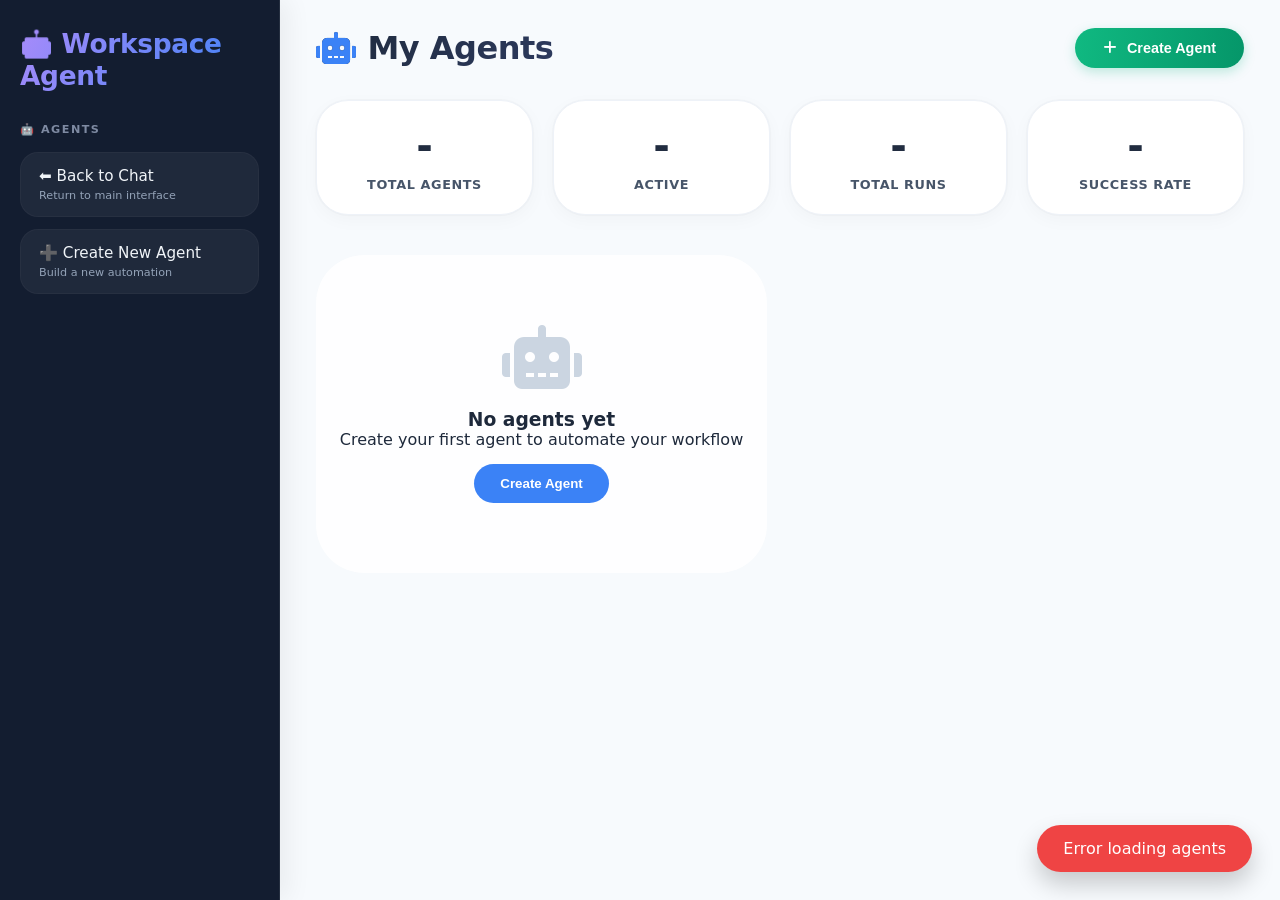
==== commit 964c7a22: "Tes2t" ====
--- a/templates/agents.html
+++ b/templates/agents.html
@@ -4,289 +4,506 @@
     <meta charset="UTF-8">
     <meta name="viewport" content="width=device-width, initial-scale=1.0">
     <title>My Agents - Workspace Agent</title>
-    <link rel="stylesheet" href="/static/style.css">
     <link rel="stylesheet" href="https://cdnjs.cloudflare.com/ajax/libs/font-awesome/6.0.0/css/all.min.css">
     <style>
+        /* ===== POLISHED MODERN UI - COMPLETE REDESIGN ===== */
+        * {
+            margin: 0;
+            padding: 0;
+            box-sizing: border-box;
+        }
+
+        body {
+            font-family: 'Inter', system-ui, -apple-system, 'Segoe UI', Roboto, 'Helvetica Neue', sans-serif;
+            background: linear-gradient(135deg, #f0f4fa 0%, #e9eff6 100%);
+            color: #1e293b;
+            height: 100vh;
+            overflow: hidden;
+        }
+
+        ::-webkit-scrollbar {
+            width: 5px;
+            height: 5px;
+        }
+        ::-webkit-scrollbar-track {
+            background: #e2e8f0;
+            border-radius: 10px;
+        }
+        ::-webkit-scrollbar-thumb {
+            background: #94a3b8;
+            border-radius: 10px;
+        }
+
+        .container {
+            display: flex;
+            height: 100vh;
+            width: 100%;
+            overflow: hidden;
+        }
+
+        /* ========= SIDEBAR ========= */
+        .sidebar {
+            width: 280px;
+            background: rgba(10, 20, 40, 0.96);
+            backdrop-filter: blur(12px);
+            border-right: 1px solid rgba(255, 255, 255, 0.08);
+            display: flex;
+            flex-direction: column;
+            padding: 28px 20px;
+            box-shadow: 8px 0 24px rgba(0, 0, 0, 0.06);
+        }
+
+        .sidebar h2 {
+            font-size: 1.65rem;
+            font-weight: 700;
+            background: linear-gradient(120deg, #a78bfa, #3b82f6);
+            -webkit-background-clip: text;
+            background-clip: text;
+            color: transparent;
+            margin-bottom: 32px;
+            letter-spacing: -0.3px;
+            display: flex;
+            align-items: center;
+            gap: 8px;
+        }
+
+        .sidebar-section h3 {
+            font-size: 0.7rem;
+            text-transform: uppercase;
+            letter-spacing: 1.5px;
+            color: #7e8aa2;
+            margin-bottom: 16px;
+            font-weight: 600;
+        }
+
+        .quick-action {
+            background: rgba(255, 255, 255, 0.05);
+            border-radius: 18px;
+            padding: 14px 18px;
+            margin-bottom: 12px;
+            cursor: pointer;
+            transition: all 0.25s ease;
+            border: 1px solid rgba(255, 255, 255, 0.03);
+        }
+
+        .quick-action:hover {
+            background: rgba(255, 255, 255, 0.12);
+            transform: translateX(5px);
+            border-color: rgba(59, 130, 246, 0.5);
+        }
+
+        .quick-action h4 {
+            font-size: 0.95rem;
+            font-weight: 500;
+            color: #f1f5f9;
+            margin-bottom: 4px;
+        }
+
+        .quick-action p {
+            font-size: 0.7rem;
+            color: #94a3b8;
+        }
+
+        a.quick-action {
+            text-decoration: none;
+            display: block;
+        }
+
+        /* ========= MAIN CONTENT ========= */
+        .main-content {
+            flex: 1;
+            overflow-y: auto;
+            background: #f7fafd;
+            padding: 28px 36px;
+        }
+
         .agents-container {
-            padding: 20px;
-            max-width: 1200px;
+            max-width: 1400px;
             margin: 0 auto;
             height: 100%;
             display: flex;
             flex-direction: column;
         }
-        
+
         .agents-header {
             display: flex;
             justify-content: space-between;
             align-items: center;
-            margin-bottom: 30px;
-            flex-shrink: 0;
-        }
-        
+            margin-bottom: 32px;
+            flex-wrap: wrap;
+            gap: 16px;
+        }
+
         .agents-header h1 {
-            color: #495057;
             font-size: 2rem;
-        }
-        
+            font-weight: 700;
+            background: linear-gradient(135deg, #1e293b, #2d3a5e);
+            -webkit-background-clip: text;
+            background-clip: text;
+            color: transparent;
+            letter-spacing: -0.5px;
+            display: flex;
+            align-items: center;
+            gap: 12px;
+        }
+
         .create-agent-btn-large {
-            background: #28a745;
+            background: linear-gradient(95deg, #10b981, #059669);
             color: white;
             border: none;
-            padding: 12px 24px;
-            border-radius: 30px;
-            font-size: 1rem;
-            font-weight: 500;
+            padding: 12px 28px;
+            border-radius: 40px;
+            font-size: 0.9rem;
+            font-weight: 600;
             cursor: pointer;
             display: flex;
             align-items: center;
-            gap: 8px;
-            transition: all 0.2s;
-        }
-        
+            gap: 10px;
+            transition: all 0.25s;
+            box-shadow: 0 4px 12px rgba(16, 185, 129, 0.25);
+        }
+
         .create-agent-btn-large:hover {
-            background: #218838;
             transform: translateY(-2px);
-            box-shadow: 0 5px 15px rgba(40, 167, 69, 0.3);
-        }
-        
+            box-shadow: 0 8px 22px rgba(16, 185, 129, 0.35);
+        }
+
+        /* stats cards */
         .stats-overview {
             display: grid;
             grid-template-columns: repeat(4, 1fr);
             gap: 20px;
-            margin-bottom: 30px;
-            flex-shrink: 0;
-        }
-        
+            margin-bottom: 40px;
+        }
+
         .stat-card {
             background: white;
-            padding: 20px;
-            border-radius: 12px;
-            box-shadow: 0 2px 10px rgba(0,0,0,0.1);
+            padding: 22px 16px;
+            border-radius: 32px;
+            box-shadow: 0 5px 18px rgba(0, 0, 0, 0.03), 0 0 0 1px rgba(0, 0, 0, 0.02);
             text-align: center;
-        }
-        
+            transition: all 0.2s;
+            border: 1px solid #eef2f8;
+        }
+
+        .stat-card:hover {
+            transform: translateY(-3px);
+            box-shadow: 0 20px 30px -12px rgba(0, 0, 0, 0.12);
+        }
+
         .stat-value {
             font-size: 2.5rem;
-            font-weight: bold;
-            color: #667eea;
-            margin-bottom: 5px;
-        }
-        
+            font-weight: 800;
+            background: linear-gradient(145deg, #0f172a, #334155);
+            -webkit-background-clip: text;
+            background-clip: text;
+            color: transparent;
+            margin-bottom: 8px;
+        }
+
         .stat-label {
-            color: #6c757d;
-            font-size: 0.9rem;
-        }
-        
+            color: #475569;
+            font-size: 0.8rem;
+            font-weight: 600;
+            text-transform: uppercase;
+            letter-spacing: 0.6px;
+        }
+
+        /* ========= REDESIGNED AGENT CARDS - MODERN, CLEAN, HIERARCHY ========= */
         .agent-grid {
             display: grid;
-            grid-template-columns: repeat(auto-fill, minmax(350px, 1fr));
-            gap: 20px;
+            grid-template-columns: repeat(auto-fill, minmax(380px, 1fr));
+            gap: 26px;
             overflow-y: auto;
-            padding-right: 10px;
-        }
-        
+            padding-bottom: 20px;
+        }
+
         .agent-card {
-            background: white;
-            border-radius: 12px;
-            padding: 20px;
-            box-shadow: 0 2px 10px rgba(0,0,0,0.1);
-            transition: all 0.2s;
-            border-left: 4px solid;
-        }
-        
-        .agent-card.active {
-            border-left-color: #28a745;
-        }
-        
-        .agent-card.paused {
-            border-left-color: #ffc107;
-        }
-        
-        .agent-card.terminated {
-            border-left-color: #dc3545;
-            opacity: 0.7;
-        }
-        
+            background: #ffffff;
+            border-radius: 32px;
+            transition: all 0.3s cubic-bezier(0.2, 0, 0, 1);
+            border: 1px solid #eef2fa;
+            overflow: hidden;
+            box-shadow: 0 8px 20px -6px rgba(0, 0, 0, 0.05);
+            position: relative;
+        }
+
+        .agent-card:hover {
+            transform: translateY(-6px);
+            box-shadow: 0 24px 36px -12px rgba(0, 0, 0, 0.18);
+            border-color: #dce5f0;
+        }
+
+        /* status indicator strip */
+        .agent-card::before {
+            content: '';
+            position: absolute;
+            top: 0;
+            left: 0;
+            right: 0;
+            height: 5px;
+            background: #cbd5e1;
+        }
+
+        .agent-card.active::before {
+            background: linear-gradient(90deg, #10b981, #34d399);
+        }
+
+        .agent-card.paused::before {
+            background: linear-gradient(90deg, #f59e0b, #fbbf24);
+        }
+
+        .agent-card.terminated::before {
+            background: linear-gradient(90deg, #ef4444, #f87171);
+        }
+
+        /* card inner spacing */
+        .agent-card-inner {
+            padding: 22px 24px 24px 24px;
+        }
+
+        /* header section with name and status */
         .agent-header {
             display: flex;
             justify-content: space-between;
             align-items: center;
-            margin-bottom: 15px;
-        }
-        
+            margin-bottom: 18px;
+        }
+
+        .agent-name-wrapper {
+            display: flex;
+            align-items: center;
+            gap: 12px;
+        }
+
+        .agent-icon {
+            width: 44px;
+            height: 44px;
+            background: linear-gradient(145deg, #eef2ff, #ffffff);
+            border-radius: 24px;
+            display: flex;
+            align-items: center;
+            justify-content: center;
+            font-size: 1.3rem;
+            color: #3b82f6;
+            box-shadow: 0 2px 6px rgba(0,0,0,0.02);
+            border: 1px solid #e9edf2;
+        }
+
         .agent-name {
             font-size: 1.2rem;
-            font-weight: 600;
-            color: #495057;
-        }
-        
+            font-weight: 700;
+            color: #0a1929;
+            letter-spacing: -0.2px;
+        }
+
         .agent-status {
-            padding: 4px 12px;
+            padding: 5px 14px;
+            border-radius: 40px;
+            font-size: 0.7rem;
+            font-weight: 700;
+            text-transform: uppercase;
+            letter-spacing: 0.4px;
+            background: #f1f5f9;
+            color: #334155;
+        }
+
+        .status-active {
+            background: #e0f2e9;
+            color: #0a5c2e;
+        }
+
+        .status-paused {
+            background: #fffbeb;
+            color: #b45309;
+        }
+
+        .status-terminated {
+            background: #fef2f2;
+            color: #b91c1c;
+        }
+
+        /* trigger chip style */
+        .trigger-section {
+            background: #f8fafd;
             border-radius: 20px;
-            font-size: 0.75rem;
+            padding: 12px 16px;
+            margin: 16px 0;
+            border: 1px solid #eef3fc;
+        }
+
+        .trigger-label {
+            font-size: 0.7rem;
+            font-weight: 700;
+            text-transform: uppercase;
+            color: #5b6e8c;
+            letter-spacing: 0.5px;
+            display: block;
+            margin-bottom: 6px;
+        }
+
+        .trigger-value {
+            font-family: 'SF Mono', 'Fira Code', monospace;
+            font-size: 0.85rem;
+            color: #1f2a44;
+            font-weight: 500;
+            word-break: break-word;
+        }
+
+        /* actions list - redesigned as badges */
+        .actions-header {
+            display: flex;
+            align-items: center;
+            gap: 8px;
+            margin: 14px 0 10px 0;
+        }
+
+        .actions-header i {
+            font-size: 0.85rem;
+            color: #3b82f6;
+        }
+
+        .actions-header span {
+            font-size: 0.7rem;
             font-weight: 600;
             text-transform: uppercase;
-        }
-        
-        .status-active {
-            background: #d4edda;
-            color: #155724;
-        }
-        
-        .status-paused {
-            background: #fff3cd;
-            color: #856404;
-        }
-        
-        .status-terminated {
-            background: #f8d7da;
-            color: #721c24;
-        }
-        
-        .agent-trigger {
-            background: #f8f9fa;
-            padding: 12px;
-            border-radius: 8px;
-            margin: 10px 0;
-            font-size: 0.9rem;
-        }
-        
-        .trigger-label {
-            font-weight: 600;
-            color: #6c757d;
-            margin-right: 5px;
-        }
-        
-        .agent-actions-list {
-            margin: 15px 0;
-        }
-        
-        .action-item {
-            padding: 8px;
-            margin-bottom: 5px;
-            background: #f8f9fa;
-            border-radius: 6px;
-            font-size: 0.9rem;
-        }
-        
-        .action-item i {
-            width: 20px;
-            color: #667eea;
-            margin-right: 8px;
-        }
-        
+            color: #5b6e8c;
+            letter-spacing: 0.5px;
+        }
+
+        .actions-badge-container {
+            display: flex;
+            flex-wrap: wrap;
+            gap: 8px;
+            margin-bottom: 8px;
+        }
+
+        .action-badge {
+            background: #f1f5f9;
+            border-radius: 40px;
+            padding: 6px 14px;
+            font-size: 0.75rem;
+            font-weight: 500;
+            display: inline-flex;
+            align-items: center;
+            gap: 8px;
+            color: #1e293b;
+            transition: all 0.1s;
+            border: 1px solid #e2e8f0;
+        }
+
+        .action-badge i {
+            font-size: 0.7rem;
+            color: #3b82f6;
+        }
+
+        .action-detail-preview {
+            font-size: 0.7rem;
+            color: #475569;
+            margin-top: 6px;
+            padding-left: 8px;
+            border-left: 2px solid #cbd5e1;
+        }
+
+        /* stats row refined */
         .agent-stats {
             display: flex;
-            justify-content: space-between;
-            margin: 15px 0;
-            padding: 10px 0;
-            border-top: 1px solid #e9ecef;
-            border-bottom: 1px solid #e9ecef;
-        }
-        
+            justify-content: space-around;
+            background: #fcfdff;
+            margin: 18px 0 16px 0;
+            padding: 12px 0;
+            border-radius: 28px;
+            border: 1px solid #edf2f7;
+        }
+
         .stat-item {
             text-align: center;
         }
-        
+
         .stat-item-value {
+            font-weight: 800;
+            font-size: 1.2rem;
+            color: #0f172a;
+        }
+
+        .stat-item-label {
+            font-size: 0.65rem;
             font-weight: 600;
-            color: #495057;
-        }
-        
-        .stat-item-label {
-            font-size: 0.7rem;
-            color: #6c757d;
-        }
-        
+            color: #6c7a91;
+            text-transform: uppercase;
+            letter-spacing: 0.3px;
+        }
+
+        /* action buttons - soft modern */
         .agent-actions {
             display: flex;
-            gap: 10px;
-            margin-top: 15px;
-        }
-        
+            gap: 12px;
+            margin-top: 8px;
+        }
+
         .agent-btn {
             flex: 1;
-            padding: 8px;
+            padding: 10px 0;
             border: none;
-            border-radius: 6px;
+            border-radius: 34px;
             cursor: pointer;
-            font-size: 0.85rem;
+            font-size: 0.8rem;
+            font-weight: 600;
             transition: all 0.2s;
-        }
-        
+            display: flex;
+            align-items: center;
+            justify-content: center;
+            gap: 8px;
+        }
+
         .agent-btn-play {
-            background: #28a745;
+            background: #10b981;
             color: white;
-        }
-        
+            box-shadow: 0 1px 2px rgba(0,0,0,0.05);
+        }
+
         .agent-btn-play:hover {
-            background: #218838;
-        }
-        
+            background: #059669;
+            transform: scale(0.97);
+        }
+
         .agent-btn-pause {
-            background: #ffc107;
-            color: #495057;
-        }
-        
+            background: #f59e0b;
+            color: #2c1a00;
+        }
+
         .agent-btn-pause:hover {
-            background: #e0a800;
-        }
-        
+            background: #d97706;
+            color: white;
+        }
+
         .agent-btn-stop {
-            background: #dc3545;
-            color: white;
-        }
-        
+            background: #f1f5f9;
+            color: #b91c1c;
+            border: 1px solid #fee2e2;
+        }
+
         .agent-btn-stop:hover {
-            background: #c82333;
-        }
-        
-        .agent-btn-edit {
-            background: #6c757d;
-            color: white;
-        }
-        
-        .agent-btn-edit:hover {
-            background: #5a6268;
-        }
-        
+            background: #fee2e2;
+            color: #991b1b;
+        }
+
+        /* empty state */
         .empty-state {
             text-align: center;
-            padding: 60px;
-            color: #6c757d;
-            grid-column: 1 / -1;
-        }
-        
+            padding: 70px 20px;
+            background: #ffffffcc;
+            border-radius: 48px;
+            backdrop-filter: blur(4px);
+        }
+
         .empty-state i {
             font-size: 4rem;
+            color: #cbd5e1;
             margin-bottom: 20px;
-            color: #dee2e6;
-        }
-        
-        .empty-state h3 {
-            font-size: 1.5rem;
-            margin-bottom: 10px;
-            color: #495057;
-        }
-        
-        .back-btn {
-            display: inline-flex;
-            align-items: center;
-            gap: 8px;
-            padding: 10px 20px;
-            background: #6c757d;
-            color: white;
-            text-decoration: none;
-            border-radius: 8px;
-            transition: background 0.2s;
-        }
-        
-        .back-btn:hover {
-            background: #5a6268;
-        }
-        
-        /* Modal Styles */
+        }
+
+        /* modal, notification same as before but kept fresh */
         .modal {
             display: none;
             position: fixed;
@@ -294,166 +511,124 @@
             left: 0;
             width: 100%;
             height: 100%;
-            background: rgba(0,0,0,0.5);
+            background: rgba(0, 0, 0, 0.6);
+            backdrop-filter: blur(8px);
             justify-content: center;
             align-items: center;
-            z-index: 1000;
-        }
-        
+            z-index: 2000;
+        }
+
         .modal.active {
             display: flex;
         }
-        
+
         .modal-content {
-            background: white;
-            padding: 30px;
-            border-radius: 15px;
+            background: #ffffff;
+            padding: 32px;
+            border-radius: 44px;
             width: 90%;
-            max-width: 600px;
-            max-height: 80vh;
+            max-width: 620px;
+            max-height: 85vh;
             overflow-y: auto;
-        }
-        
+            box-shadow: 0 40px 70px rgba(0, 0, 0, 0.3);
+        }
+
         .modal-content h2 {
-            color: #495057;
-            margin-bottom: 20px;
-        }
-        
-        .modal-content h3 {
-            color: #6c757d;
-            font-size: 1rem;
-            margin: 15px 0 10px;
-        }
-        
-        .modal-content textarea {
-            width: 100%;
-            padding: 12px;
-            margin-bottom: 15px;
-            border: 2px solid #e9ecef;
-            border-radius: 8px;
-            font-size: 0.95rem;
-            font-family: inherit;
-        }
-        
-        .modal-content input[type="text"] {
-            width: 100%;
-            padding: 12px;
-            margin-bottom: 15px;
-            border: 2px solid #e9ecef;
-            border-radius: 8px;
-            font-size: 0.95rem;
-        }
-        
+            font-size: 1.8rem;
+            font-weight: 700;
+            margin-bottom: 8px;
+        }
+
         .example-box {
-            background: #f8f9fa;
-            padding: 12px;
-            border-radius: 8px;
-            margin-bottom: 10px;
+            background: #f8fafc;
+            padding: 14px 16px;
+            border-radius: 24px;
+            margin-bottom: 12px;
             cursor: pointer;
-            transition: background 0.2s;
-        }
-        
+            transition: all 0.2s;
+            border: 1px solid #e9edf2;
+        }
+
         .example-box:hover {
-            background: #e9ecef;
-        }
-        
-        .example-box i {
-            color: #667eea;
-            margin-right: 8px;
-        }
-        
+            background: #eef2ff;
+            transform: translateX(5px);
+        }
+
         .modal-actions {
             display: flex;
-            gap: 10px;
+            gap: 14px;
             justify-content: flex-end;
-            margin-top: 20px;
-        }
-        
+            margin-top: 28px;
+        }
+
         .btn-primary {
-            background: #667eea;
+            background: #3b82f6;
             color: white;
             border: none;
-            padding: 10px 20px;
-            border-radius: 8px;
+            padding: 12px 26px;
+            border-radius: 40px;
+            font-weight: 600;
             cursor: pointer;
-            transition: background 0.2s;
-        }
-        
+        }
+
         .btn-primary:hover {
-            background: #5a67d8;
-        }
-        
+            background: #2563eb;
+        }
+
         .btn-secondary {
-            background: #e9ecef;
-            color: #495057;
+            background: #eef2f8;
+            color: #1f2a3e;
             border: none;
-            padding: 10px 20px;
-            border-radius: 8px;
+            padding: 12px 26px;
+            border-radius: 40px;
+            font-weight: 500;
             cursor: pointer;
-            transition: background 0.2s;
-        }
-        
-        .btn-secondary:hover {
-            background: #dee2e6;
-        }
-
-        /* Notification Styles */
+        }
+
         .notification {
             position: fixed;
-            top: 20px;
-            right: 20px;
-            padding: 12px 24px;
+            bottom: 28px;
+            right: 28px;
+            padding: 14px 26px;
             color: white;
-            border-radius: 8px;
-            box-shadow: 0 4px 12px rgba(0,0,0,0.15);
-            z-index: 9999;
-            animation: slideIn 0.3s ease;
-        }
-
-        .notification.success {
-            background: #28a745;
-        }
-
-        .notification.error {
-            background: #dc3545;
-        }
-
-        @keyframes slideIn {
-            from {
-                transform: translateX(100%);
-                opacity: 0;
-            }
-            to {
-                transform: translateX(0);
-                opacity: 1;
-            }
-        }
-
-        @keyframes slideOut {
-            from {
-                transform: translateX(0);
-                opacity: 1;
-            }
-            to {
-                transform: translateX(100%);
-                opacity: 0;
-            }
-        }
-        
-        @media (max-width: 768px) {
-            .stats-overview {
-                grid-template-columns: repeat(2, 1fr);
-            }
-            
-            .agent-grid {
-                grid-template-columns: 1fr;
-            }
+            border-radius: 60px;
+            box-shadow: 0 12px 25px rgba(0,0,0,0.2);
+            z-index: 10000;
+            animation: slideInUp 0.3s ease;
+            font-weight: 500;
+        }
+
+        .notification.success { background: #10b981; }
+        .notification.error { background: #ef4444; }
+
+        @keyframes slideInUp {
+            from { transform: translateY(40px); opacity: 0; }
+            to { transform: translateY(0); opacity: 1; }
+        }
+
+        @keyframes slideOutDown {
+            from { transform: translateY(0); opacity: 1; }
+            to { transform: translateY(40px); opacity: 0; }
+        }
+
+        @media (max-width: 780px) {
+            .sidebar { width: 240px; }
+            .main-content { padding: 20px; }
+            .stats-overview { grid-template-columns: repeat(2, 1fr); }
+            .agent-grid { grid-template-columns: 1fr; }
+        }
+
+        textarea, input {
+            width: 100%;
+            padding: 14px 16px;
+            border: 2px solid #e2e8f0;
+            border-radius: 28px;
+            font-family: inherit;
         }
     </style>
 </head>
 <body>
     <div class="container">
-        <!-- Sidebar -->
         <div class="sidebar">
             <h2>🤖 Workspace Agent</h2>
             <div class="sidebar-section">
@@ -469,88 +644,52 @@
             </div>
         </div>
         
-        <!-- Main Content -->
         <div class="main-content">
             <div class="agents-container">
                 <div class="agents-header">
-                    <h1>🤖 My Agents</h1>
+                    <h1><i class="fas fa-robot" style="color:#3b82f6;"></i> My Agents</h1>
                     <button class="create-agent-btn-large" onclick="showCreateAgentModal()">
                         <i class="fas fa-plus"></i> Create Agent
                     </button>
                 </div>
                 
-                <!-- Stats Overview -->
                 <div class="stats-overview" id="statsOverview">
-                    <div class="stat-card">
-                        <div class="stat-value" id="totalAgents">-</div>
-                        <div class="stat-label">Total Agents</div>
-                    </div>
-                    <div class="stat-card">
-                        <div class="stat-value" id="activeAgents">-</div>
-                        <div class="stat-label">Active</div>
-                    </div>
-                    <div class="stat-card">
-                        <div class="stat-value" id="totalRuns">-</div>
-                        <div class="stat-label">Total Runs</div>
-                    </div>
-                    <div class="stat-card">
-                        <div class="stat-value" id="successRate">-</div>
-                        <div class="stat-label">Success Rate</div>
-                    </div>
+                    <div class="stat-card"><div class="stat-value" id="totalAgents">-</div><div class="stat-label">Total Agents</div></div>
+                    <div class="stat-card"><div class="stat-value" id="activeAgents">-</div><div class="stat-label">Active</div></div>
+                    <div class="stat-card"><div class="stat-value" id="totalRuns">-</div><div class="stat-label">Total Runs</div></div>
+                    <div class="stat-card"><div class="stat-value" id="successRate">-</div><div class="stat-label">Success Rate</div></div>
                 </div>
                 
-                <!-- Agent Grid -->
                 <div class="agent-grid" id="agentGrid">
                     <div class="empty-state">
                         <i class="fas fa-robot"></i>
                         <h3>No agents yet</h3>
                         <p>Create your first agent to automate your workflow</p>
-                        <button class="btn-primary" onclick="showCreateAgentModal()" style="margin-top: 15px;">
-                            Create Agent
-                        </button>
+                        <button class="btn-primary" onclick="showCreateAgentModal()" style="margin-top: 15px;">Create Agent</button>
                     </div>
                 </div>
             </div>
         </div>
     </div>
     
-    <!-- Create Agent Modal -->
+    <!-- Modal -->
     <div class="modal" id="createAgentModal">
         <div class="modal-content">
             <h2>🤖 Create New Agent</h2>
-            <p style="color: #6c757d; margin-bottom: 20px;">Describe what you want to automate in plain English</p>
-            
-            <!-- Agent Name Input -->
+            <p style="color: #475569; margin-bottom: 20px;">Describe what you want to automate in plain English</p>
             <div style="margin-bottom: 20px;">
-                <label for="agentName" style="display: block; margin-bottom: 8px; color: #495057; font-weight: 500;">
-                    Agent Name (optional)
-                </label>
-                <input type="text" id="agentName" placeholder="e.g., Email Forwarder, Task Reminder" 
-                       style="width: 100%; padding: 12px; border: 2px solid #e9ecef; border-radius: 8px; font-size: 0.95rem;">
-                <p style="font-size: 0.8rem; color: #6c757d; margin-top: 5px;">
-                    If not specified, a name will be generated automatically
-                </p>
+                <label for="agentName" style="font-weight: 600;">Agent Name (optional)</label>
+                <input type="text" id="agentName" placeholder="e.g., Email Forwarder, Task Reminder">
+                <p style="font-size: 0.7rem; color:#5b6e8c; margin-top:5px;">If not specified, a name will be generated automatically</p>
             </div>
-            
             <div style="margin-bottom: 20px;">
                 <h3>📝 Examples (click to use)</h3>
-                <div class="example-box" onclick="fillExample(1)">
-                    <i class="fas fa-envelope"></i> "call it Email Forwarder: when I get email from venkat, forward it to shashank"
-                </div>
-                <div class="example-box" onclick="fillExample(2)">
-                    <i class="fas fa-clock"></i> "name it Weekly Sync: every Monday at 10 AM, create task 'Weekly team sync'"
-                </div>
-                <div class="example-box" onclick="fillExample(3)">
-                    <i class="fas fa-file"></i> "called Report Summarizer: when file is added to Drive folder 'Reports', summarize it"
-                </div>
-                <div class="example-box" onclick="fillExample(4)">
-                    <i class="fas fa-tasks"></i> "Daily Task Lister: every day at 9 AM, list my pending tasks"
-                </div>
+                <div class="example-box" onclick="fillExample(1)"><i class="fas fa-envelope"></i> "call it Email Forwarder: when I get email from venkat, forward it to shashank"</div>
+                <div class="example-box" onclick="fillExample(2)"><i class="fas fa-clock"></i> "name it Weekly Sync: every Monday at 10 AM, create task 'Weekly team sync'"</div>
+                <div class="example-box" onclick="fillExample(3)"><i class="fas fa-file"></i> "called Report Summarizer: when file is added to Drive folder 'Reports', summarize it"</div>
+                <div class="example-box" onclick="fillExample(4)"><i class="fas fa-tasks"></i> "Daily Task Lister: every day at 9 AM, list my pending tasks"</div>
             </div>
-            
-            <textarea id="agentDescription" rows="4" placeholder="Describe your agent in detail..." 
-                      style="width: 100%; padding: 12px; border: 2px solid #e9ecef; border-radius: 8px; margin-bottom: 15px; font-family: inherit;"></textarea>
-            
+            <textarea id="agentDescription" rows="4" placeholder="Describe your agent in detail..."></textarea>
             <div class="modal-actions">
                 <button class="btn-secondary" onclick="closeModal('createAgentModal')">Cancel</button>
                 <button class="btn-primary" onclick="createAgent()">Create Agent</button>
@@ -560,11 +699,7 @@
     
     <script>
         let agents = [];
-        
-        // Load agents on page load
-        document.addEventListener('DOMContentLoaded', function() {
-            loadAgents();
-        });
+        document.addEventListener('DOMContentLoaded', () => loadAgents());
         
         function loadAgents() {
             fetch('/api/agents')
@@ -576,121 +711,74 @@
                         updateStats(agents);
                     }
                 })
-                .catch(err => {
-                    console.error('Error loading agents:', err);
-                    showNotification('Error loading agents', 'error');
-                });
+                .catch(err => { console.error(err); showNotification('Error loading agents', 'error'); });
         }
         
         function displayAgents(agents) {
             const grid = document.getElementById('agentGrid');
-            
             if (!agents || agents.length === 0) {
-                grid.innerHTML = `
-                    <div class="empty-state">
-                        <i class="fas fa-robot"></i>
-                        <h3>No agents yet</h3>
-                        <p>Create your first agent to automate your workflow</p>
-                        <button class="btn-primary" onclick="showCreateAgentModal()" style="margin-top: 15px;">
-                            Create Agent
-                        </button>
-                    </div>
-                `;
+                grid.innerHTML = `<div class="empty-state"><i class="fas fa-robot"></i><h3>No agents yet</h3><p>Create your first agent to automate your workflow</p><button class="btn-primary" onclick="showCreateAgentModal()" style="margin-top:15px;">Create Agent</button></div>`;
                 return;
             }
-            
             let html = '';
-            agents.forEach((agent, index) => {
-                // CRITICAL: Get the ID safely
+            agents.forEach(agent => {
                 let agentId = agent._id || agent.id;
+                if (!agentId) return;
+                agentId = String(agentId).trim();
+                const statusClass = agent.status === 'active' ? 'status-active' : agent.status === 'paused' ? 'status-paused' : 'status-terminated';
                 
-                // If no ID found, skip this agent
-                if (!agentId) {
-                    console.error('❌ Agent has no ID:', agent);
-                    return;
-                }
-                
-                // Convert to string and trim
-                agentId = String(agentId).trim();
-                
-                const statusClass = agent.status === 'active' ? 'status-active' : 
-                                   agent.status === 'paused' ? 'status-paused' : 'status-terminated';
-                
-                // Parse actions
+                // action badges
                 let actionsHtml = '';
                 if (agent.actions && agent.actions.length > 0) {
+                    actionsHtml = `<div class="actions-header"><i class="fas fa-cogs"></i><span>ACTIONS</span></div><div class="actions-badge-container">`;
                     agent.actions.forEach(action => {
                         let icon = 'fa-bolt';
                         if (action.type === 'forward_email') icon = 'fa-forward';
                         else if (action.type === 'create_task') icon = 'fa-tasks';
                         else if (action.type === 'send_reply') icon = 'fa-reply';
                         else if (action.type === 'summarize_and_email') icon = 'fa-file-alt';
-                        
-                        actionsHtml += `
-                            <div class="action-item">
-                                <i class="fas ${icon}"></i>
-                                ${action.type.replace(/_/g, ' ')}: ${JSON.stringify(action)}
-                            </div>
-                        `;
+                        actionsHtml += `<div class="action-badge"><i class="fas ${icon}"></i> ${action.type.replace(/_/g, ' ')}</div>`;
                     });
+                    actionsHtml += `</div><div class="action-detail-preview">${agent.actions.length} action(s) configured</div>`;
+                } else {
+                    actionsHtml = `<div class="actions-header"><i class="fas fa-cogs"></i><span>ACTIONS</span></div><div class="action-badge">No actions configured</div>`;
                 }
                 
-                // Trigger display
                 let triggerDisplay = `${agent.trigger_type}: `;
-                if (agent.trigger_config) {
-                    triggerDisplay += JSON.stringify(agent.trigger_config);
-                }
-                
-                // Escape agent name for onclick (handle quotes)
+                if (agent.trigger_config) triggerDisplay += JSON.stringify(agent.trigger_config);
                 const escapedName = agent.name.replace(/'/g, "\\'");
                 
                 html += `
                     <div class="agent-card ${agent.status}" data-agent-id="${agentId}">
-                        <div class="agent-header">
-                            <span class="agent-name">${agent.name}</span>
-                            <span class="agent-status ${statusClass}">${agent.status}</span>
-                        </div>
-                        
-                        <div class="agent-trigger">
-                            <span class="trigger-label">Trigger:</span> ${triggerDisplay}
-                        </div>
-                        
-                        <div class="agent-actions-list">
-                            ${actionsHtml || '<div class="action-item">No actions configured</div>'}
-                        </div>
-                        
-                        <div class="agent-stats">
-                            <div class="stat-item">
-                                <div class="stat-item-value">${agent.run_count || 0}</div>
-                                <div class="stat-item-label">Runs</div>
+                        <div class="agent-card-inner">
+                            <div class="agent-header">
+                                <div class="agent-name-wrapper">
+                                    <div class="agent-icon"><i class="fas fa-robot"></i></div>
+                                    <div class="agent-name">${agent.name}</div>
+                                </div>
+                                <div class="agent-status ${statusClass}">${agent.status}</div>
                             </div>
-                            <div class="stat-item">
-                                <div class="stat-item-value">${agent.success_count || 0}</div>
-                                <div class="stat-item-label">Success</div>
+                            <div class="trigger-section">
+                                <div class="trigger-label"><i class="fas fa-bolt"></i> TRIGGER</div>
+                                <div class="trigger-value">${triggerDisplay}</div>
                             </div>
-                            <div class="stat-item">
-                                <div class="stat-item-value">${agent.last_run ? new Date(agent.last_run).toLocaleDateString() : 'Never'}</div>
-                                <div class="stat-item-label">Last Run</div>
+                            ${actionsHtml}
+                            <div class="agent-stats">
+                                <div class="stat-item"><div class="stat-item-value">${agent.run_count || 0}</div><div class="stat-item-label">Runs</div></div>
+                                <div class="stat-item"><div class="stat-item-value">${agent.success_count || 0}</div><div class="stat-item-label">Success</div></div>
+                                <div class="stat-item"><div class="stat-item-value">${agent.last_run ? new Date(agent.last_run).toLocaleDateString() : 'Never'}</div><div class="stat-item-label">Last Run</div></div>
                             </div>
-                        </div>
-                        
-                        <div class="agent-actions">
-                            ${agent.status === 'active' ? 
-                                `<button class="agent-btn agent-btn-pause" onclick="updateStatus('${agentId}', 'paused', event)">
-                                    <i class="fas fa-pause"></i> Pause
-                                </button>` : 
-                                `<button class="agent-btn agent-btn-play" onclick="updateStatus('${agentId}', 'active', event)">
-                                    <i class="fas fa-play"></i> Activate
-                                </button>`
-                            }
-                            <button class="agent-btn agent-btn-stop" onclick="deleteAgent('${agentId}', '${escapedName}', event)">
-                                <i class="fas fa-stop"></i> Delete
-                            </button>
+                            <div class="agent-actions">
+                                ${agent.status === 'active' ? 
+                                    `<button class="agent-btn agent-btn-pause" onclick="updateStatus('${agentId}', 'paused', event)"><i class="fas fa-pause"></i> Pause</button>` : 
+                                    `<button class="agent-btn agent-btn-play" onclick="updateStatus('${agentId}', 'active', event)"><i class="fas fa-play"></i> Activate</button>`
+                                }
+                                <button class="agent-btn agent-btn-stop" onclick="deleteAgent('${agentId}', '${escapedName}', event)"><i class="fas fa-trash-alt"></i> Delete</button>
+                            </div>
                         </div>
                     </div>
                 `;
             });
-            
             grid.innerHTML = html;
         }
         
@@ -700,41 +788,22 @@
             const totalRuns = agents.reduce((sum, a) => sum + (a.run_count || 0), 0);
             const totalSuccess = agents.reduce((sum, a) => sum + (a.success_count || 0), 0);
             const successRate = totalRuns > 0 ? Math.round((totalSuccess / totalRuns) * 100) : 0;
-            
             document.getElementById('totalAgents').textContent = total;
             document.getElementById('activeAgents').textContent = active;
             document.getElementById('totalRuns').textContent = totalRuns;
             document.getElementById('successRate').textContent = successRate + '%';
         }
         
-        function showCreateAgentModal() {
-            document.getElementById('createAgentModal').classList.add('active');
-        }
-        
-        function closeModal(modalId) {
-            document.getElementById(modalId).classList.remove('active');
-        }
+        function showCreateAgentModal() { document.getElementById('createAgentModal').classList.add('active'); }
+        function closeModal(modalId) { document.getElementById(modalId).classList.remove('active'); }
         
         function fillExample(num) {
             const examples = [
-                {
-                    desc: "when I get email from venkat, forward it to shashank",
-                    name: "Email Forwarder"
-                },
-                {
-                    desc: "every Monday at 10 AM, create task 'Weekly team sync'",
-                    name: "Weekly Sync"
-                },
-                {
-                    desc: "when file is added to Drive folder 'Reports', summarize it",
-                    name: "Report Summarizer"
-                },
-                {
-                    desc: "every day at 9 AM, list my pending tasks",
-                    name: "Daily Task Lister"
-                }
+                { desc: "when I get email from venkat, forward it to shashank", name: "Email Forwarder" },
+                { desc: "every Monday at 10 AM, create task 'Weekly team sync'", name: "Weekly Sync" },
+                { desc: "when file is added to Drive folder 'Reports', summarize it", name: "Report Summarizer" },
+                { desc: "every day at 9 AM, list my pending tasks", name: "Daily Task Lister" }
             ];
-            
             document.getElementById('agentDescription').value = examples[num-1].desc;
             document.getElementById('agentName').value = examples[num-1].name;
         }
@@ -742,31 +811,14 @@
         function createAgent() {
             const description = document.getElementById('agentDescription').value;
             const customName = document.getElementById('agentName').value.trim();
-            
-            if (!description) {
-                alert('Please describe your agent');
-                return;
+            if (!description) { alert('Please describe your agent'); return; }
+            let finalDescription = description;
+            if (customName && !description.toLowerCase().includes('call it') && !description.toLowerCase().includes('name it') && !description.toLowerCase().includes('called') && !description.match(/^[a-zA-Z0-9\s_-]+:/)) {
+                finalDescription = `call it "${customName}": ${description}`;
             }
-            
-            // If user provided a custom name, prepend it to the description
-            let finalDescription = description;
-            if (customName) {
-                // Check if description already has a name pattern
-                if (!description.toLowerCase().includes('call it') && 
-                    !description.toLowerCase().includes('name it') && 
-                    !description.toLowerCase().includes('called') &&
-                    !description.match(/^[a-zA-Z0-9\s_-]+:/)) {
-                    // Add the name to the beginning
-                    finalDescription = `call it "${customName}": ${description}`;
-                }
-            }
-            
-            // Show loading state
             const createBtn = document.querySelector('#createAgentModal .btn-primary');
             const originalText = createBtn.textContent;
-            createBtn.disabled = true;
-            createBtn.innerHTML = '<i class="fas fa-spinner fa-spin"></i> Creating...';
-            
+            createBtn.disabled = true; createBtn.innerHTML = '<i class="fas fa-spinner fa-spin"></i> Creating...';
             fetch('/api/agents/create', {
                 method: 'POST',
                 headers: { 'Content-Type': 'application/json' },
@@ -780,147 +832,51 @@
                     document.getElementById('agentDescription').value = '';
                     document.getElementById('agentName').value = '';
                     loadAgents();
-                } else {
-                    showNotification('❌ ' + (data.message || 'Failed to create agent'), 'error');
-                }
+                } else { showNotification('❌ ' + (data.message || 'Failed'), 'error'); }
             })
-            .catch(err => {
-                console.error('Error:', err);
-                showNotification('❌ Error creating agent', 'error');
-            })
-            .finally(() => {
-                createBtn.disabled = false;
-                createBtn.textContent = originalText;
-            });
+            .catch(() => showNotification('❌ Error creating agent', 'error'))
+            .finally(() => { createBtn.disabled = false; createBtn.textContent = originalText; });
         }
         
         function updateStatus(agentId, status, event) {
-            // If agentId is an object, try to extract the ID
-            if (agentId && typeof agentId === 'object') {
-                console.error('❌ agentId is an object!', agentId);
-                showNotification('Error: Invalid agent ID format', 'error');
-                return;
-            }
-            
-            // Ensure it's a string
+            if (agentId && typeof agentId === 'object') { showNotification('Error: Invalid agent ID', 'error'); return; }
             const safeAgentId = String(agentId).trim();
-            
-            // Validate it's a 24-character hex string
-            const isValidObjectId = /^[0-9a-fA-F]{24}$/.test(safeAgentId);
-            
-            if (!isValidObjectId) {
-                console.error('❌ Invalid ObjectId format:', safeAgentId);
-                showNotification(`Error: Invalid agent ID format`, 'error');
-                return;
-            }
-            
-            // Show loading state on the button
+            if (!/^[0-9a-fA-F]{24}$/.test(safeAgentId)) { showNotification('Invalid ID', 'error'); return; }
             const button = event?.target;
-            if (button) {
-                const originalText = button.innerHTML;
-                button.disabled = true;
-                button.innerHTML = '<i class="fas fa-spinner fa-spin"></i>';
-                button.dataset.originalText = originalText;
-            }
-            
+            if (button) { button.disabled = true; button.innerHTML = '<i class="fas fa-spinner fa-spin"></i>'; }
             fetch(`/api/agents/${safeAgentId}/status`, {
-                method: 'PUT',
-                headers: { 'Content-Type': 'application/json' },
-                body: JSON.stringify({ status: status })
+                method: 'PUT', headers: { 'Content-Type': 'application/json' }, body: JSON.stringify({ status })
             })
             .then(res => res.json())
             .then(data => {
-                if (data.success) {
-                    showNotification(`✅ Agent ${status} successfully`, 'success');
-                    loadAgents();
-                } else {
-                    showNotification(data.message || `Failed to ${status} agent`, 'error');
-                    if (button) {
-                        button.disabled = false;
-                        button.innerHTML = button.dataset.originalText || (status === 'paused' ? 'Pause' : 'Activate');
-                    }
-                }
+                if (data.success) { showNotification(`✅ Agent ${status}`, 'success'); loadAgents(); } 
+                else { showNotification(data.message || 'Failed', 'error'); if(button) button.disabled = false; }
             })
-            .catch(err => {
-                console.error('Error:', err);
-                showNotification('Error updating agent', 'error');
-                if (button) {
-                    button.disabled = false;
-                    button.innerHTML = button.dataset.originalText || (status === 'paused' ? 'Pause' : 'Activate');
-                }
-            });
+            .catch(() => showNotification('Error updating', 'error'));
         }
         
         function deleteAgent(agentId, agentName, event) {
-            // If agentId is an object, try to extract the ID
-            if (agentId && typeof agentId === 'object') {
-                console.error('❌ agentId is an object!', agentId);
-                showNotification('Error: Invalid agent ID format', 'error');
-                return;
-            }
-            
-            // Ensure it's a string
+            if (agentId && typeof agentId === 'object') { showNotification('Error: Invalid ID', 'error'); return; }
             const safeAgentId = String(agentId).trim();
-            
-            // Validate it's a 24-character hex string
-            const isValidObjectId = /^[0-9a-fA-F]{24}$/.test(safeAgentId);
-            
-            if (!isValidObjectId) {
-                console.error('❌ Invalid ObjectId format:', safeAgentId);
-                showNotification('Error: Invalid agent ID format', 'error');
-                return;
-            }
-            
-            if (!confirm(`Are you sure you want to delete "${agentName}"? This cannot be undone.`)) {
-                return;
-            }
-            
-            // Show loading state on the button
+            if (!/^[0-9a-fA-F]{24}$/.test(safeAgentId)) { showNotification('Invalid ID', 'error'); return; }
+            if (!confirm(`Delete "${agentName}"? Cannot be undone.`)) return;
             const button = event?.target;
-            if (button) {
-                const originalText = button.innerHTML;
-                button.disabled = true;
-                button.innerHTML = '<i class="fas fa-spinner fa-spin"></i>';
-                button.dataset.originalText = originalText;
-            }
-            
-            fetch(`/api/agents/${safeAgentId}`, {
-                method: 'DELETE'
-            })
+            if (button) { button.disabled = true; button.innerHTML = '<i class="fas fa-spinner fa-spin"></i>'; }
+            fetch(`/api/agents/${safeAgentId}`, { method: 'DELETE' })
             .then(res => res.json())
             .then(data => {
-                if (data.success) {
-                    showNotification('✅ Agent deleted successfully', 'success');
-                    loadAgents();
-                } else {
-                    showNotification(data.message || 'Failed to delete agent', 'error');
-                    if (button) {
-                        button.disabled = false;
-                        button.innerHTML = button.dataset.originalText || 'Delete';
-                    }
-                }
+                if (data.success) { showNotification('✅ Agent deleted', 'success'); loadAgents(); } 
+                else { showNotification(data.message || 'Failed', 'error'); if(button) button.disabled = false; }
             })
-            .catch(err => {
-                console.error('Error:', err);
-                showNotification('Error deleting agent', 'error');
-                if (button) {
-                    button.disabled = false;
-                    button.innerHTML = button.dataset.originalText || 'Delete';
-                }
-            });
-        }
-        
-        // Notification function
-        function showNotification(message, type = 'success') {
-            const notification = document.createElement('div');
-            notification.className = `notification ${type}`;
-            notification.textContent = message;
-            document.body.appendChild(notification);
-            
-            setTimeout(() => {
-                notification.style.animation = 'slideOut 0.3s ease';
-                setTimeout(() => notification.remove(), 300);
-            }, 3000);
+            .catch(() => showNotification('Error deleting', 'error'));
+        }
+        
+        function showNotification(message, type) {
+            const notif = document.createElement('div');
+            notif.className = `notification ${type}`;
+            notif.textContent = message;
+            document.body.appendChild(notif);
+            setTimeout(() => { notif.style.animation = 'slideOutDown 0.3s ease'; setTimeout(() => notif.remove(), 300); }, 3000);
         }
     </script>
 </body>
